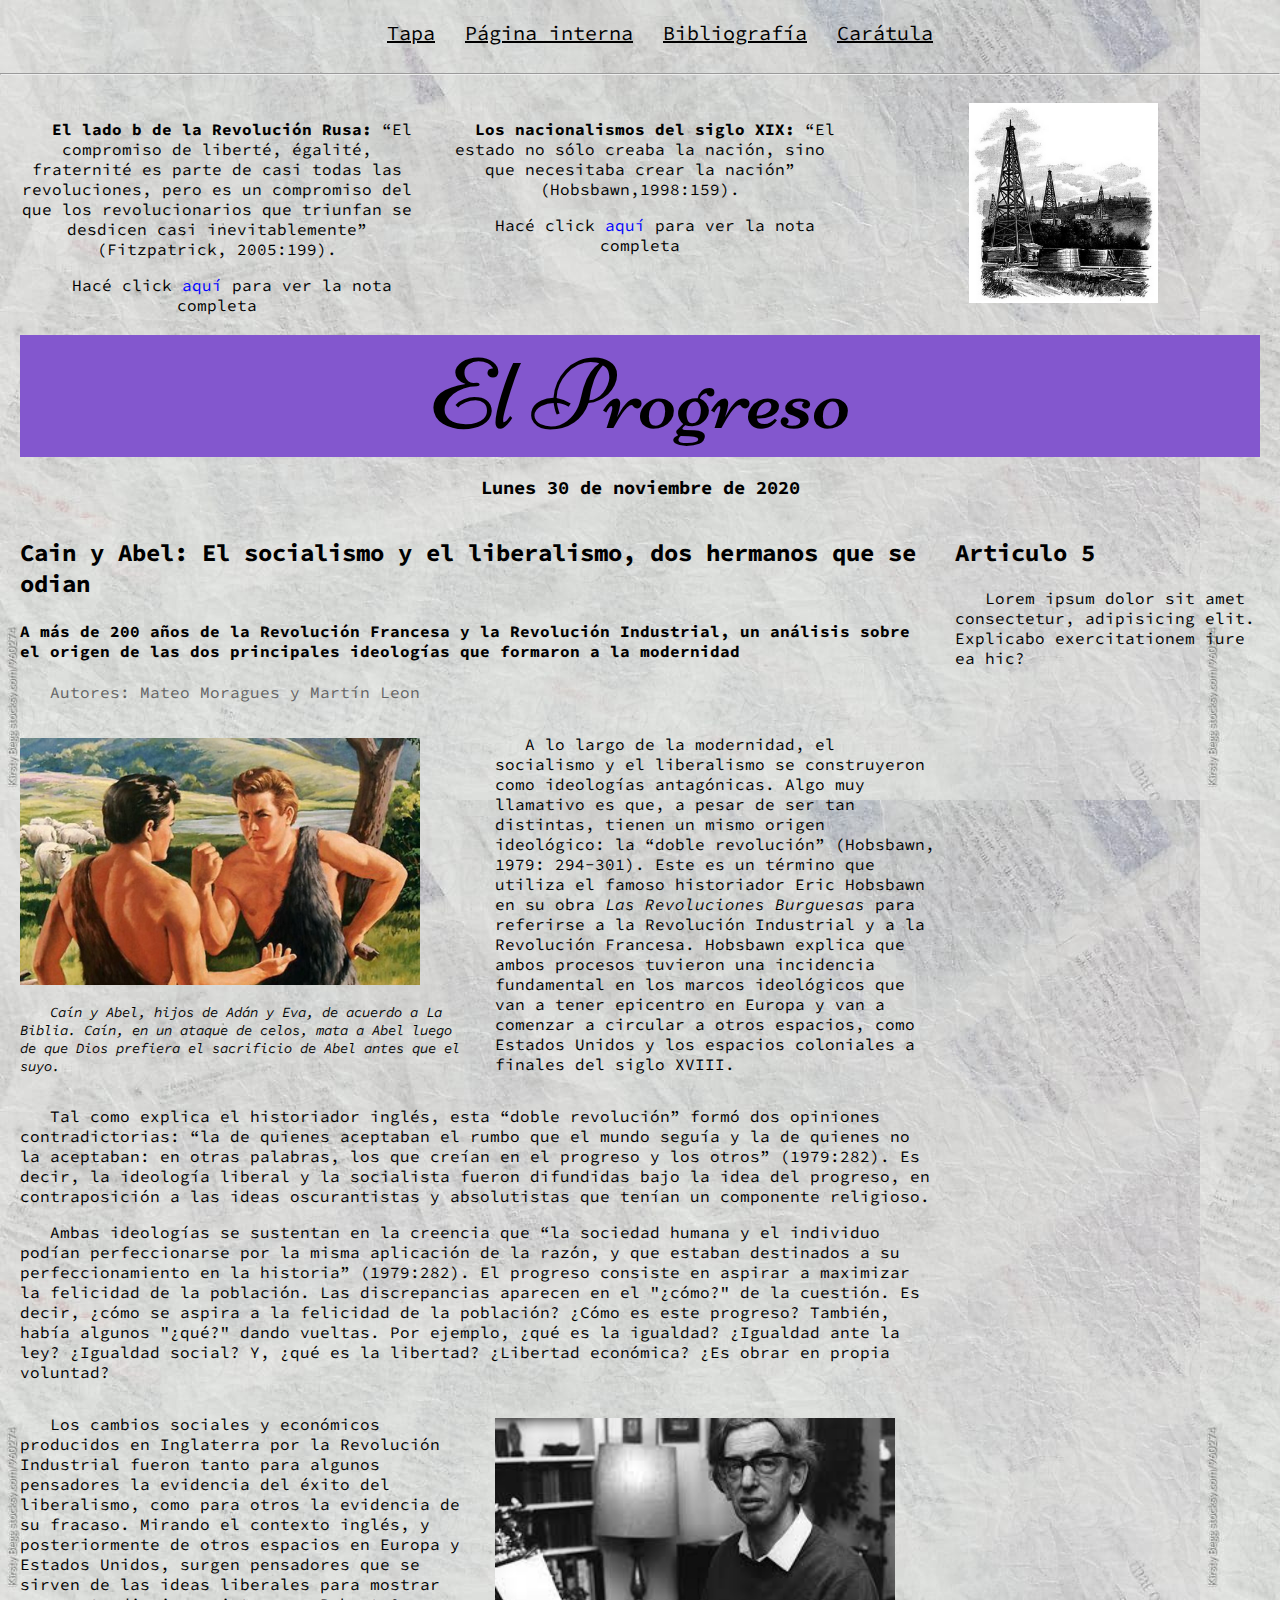
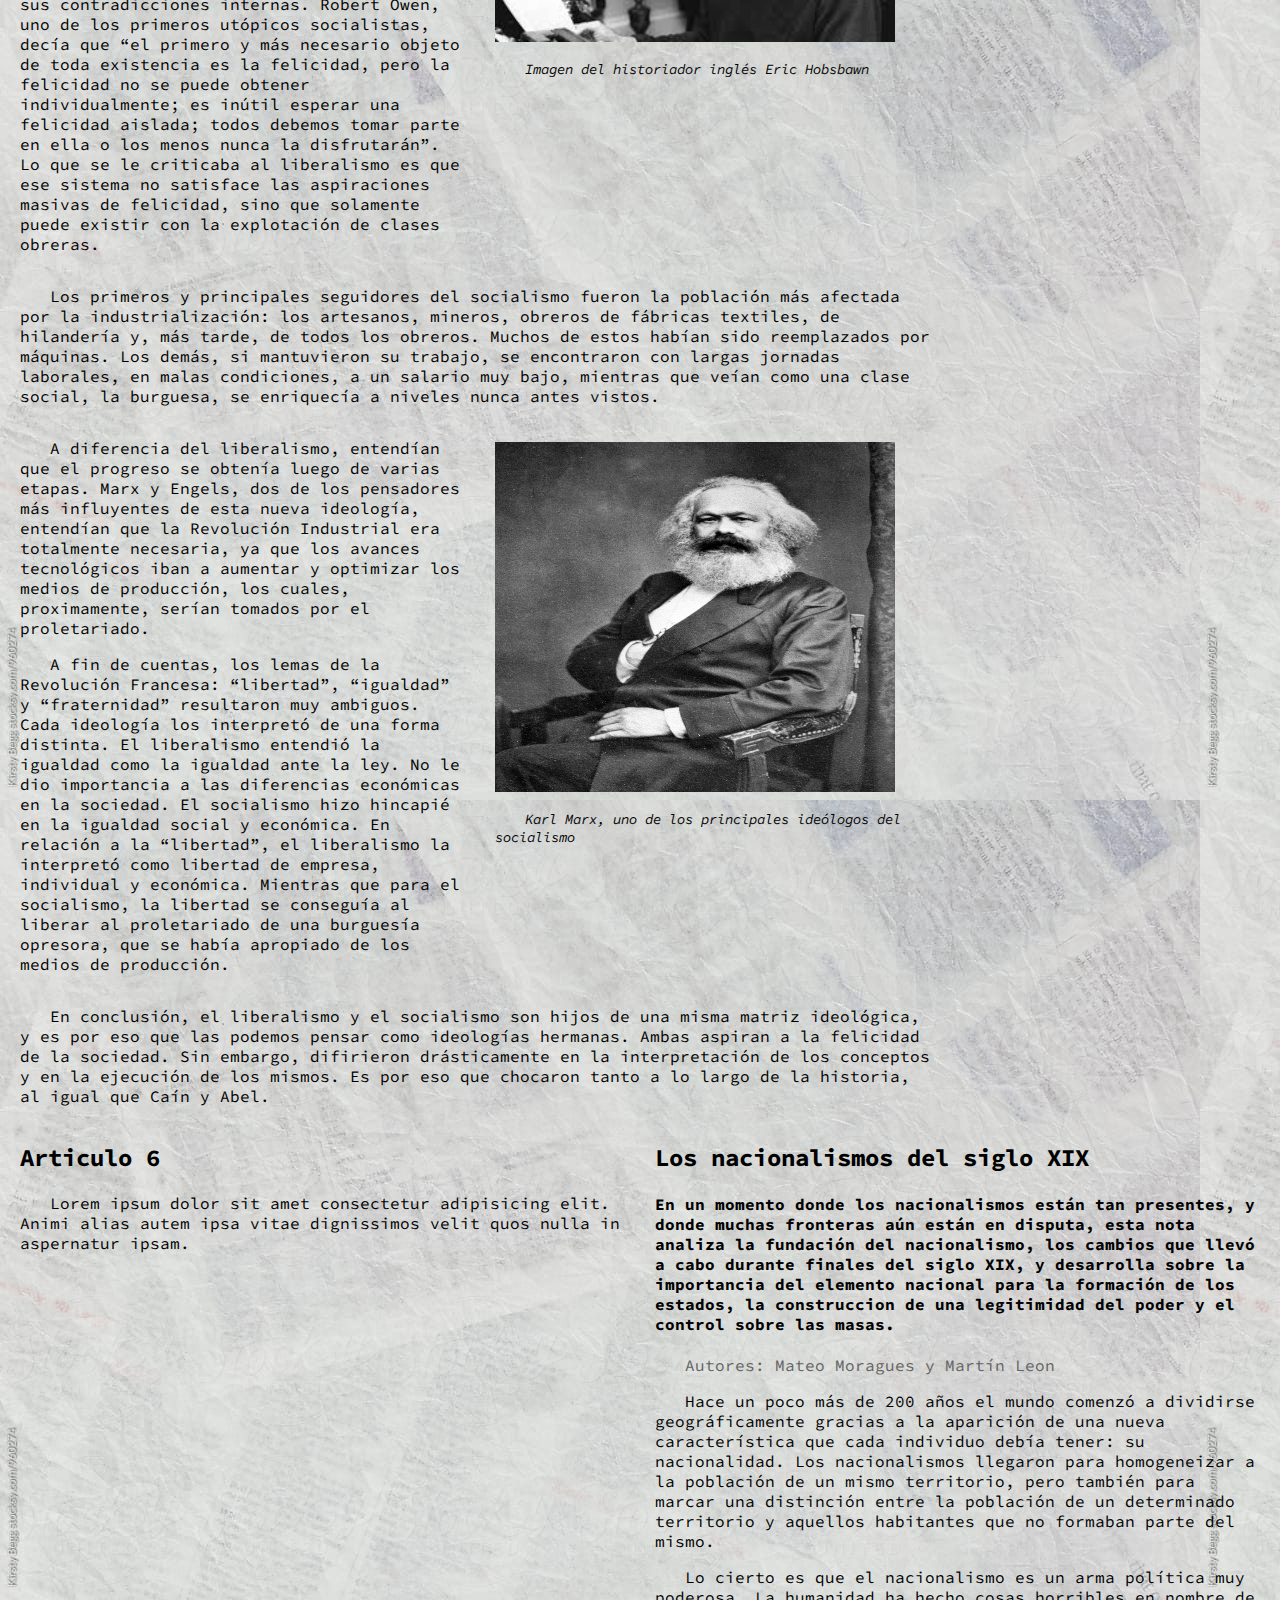
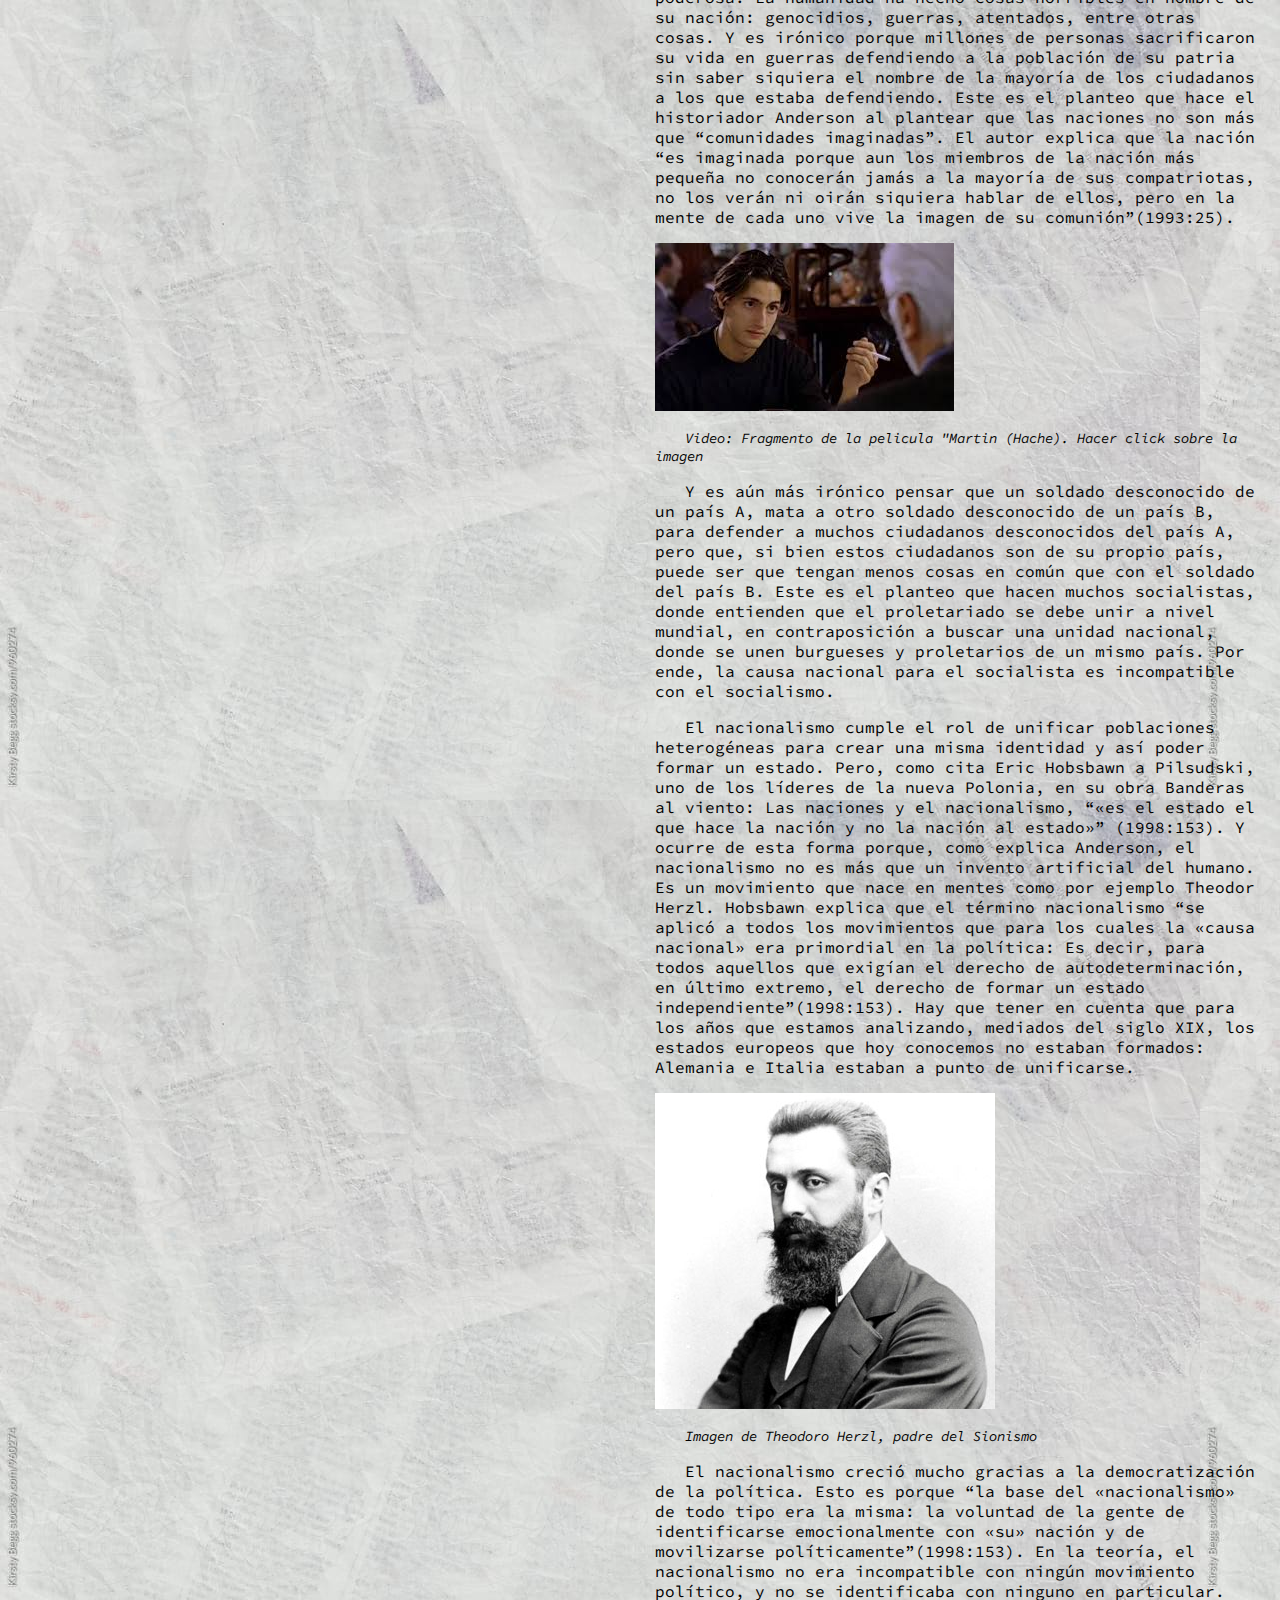
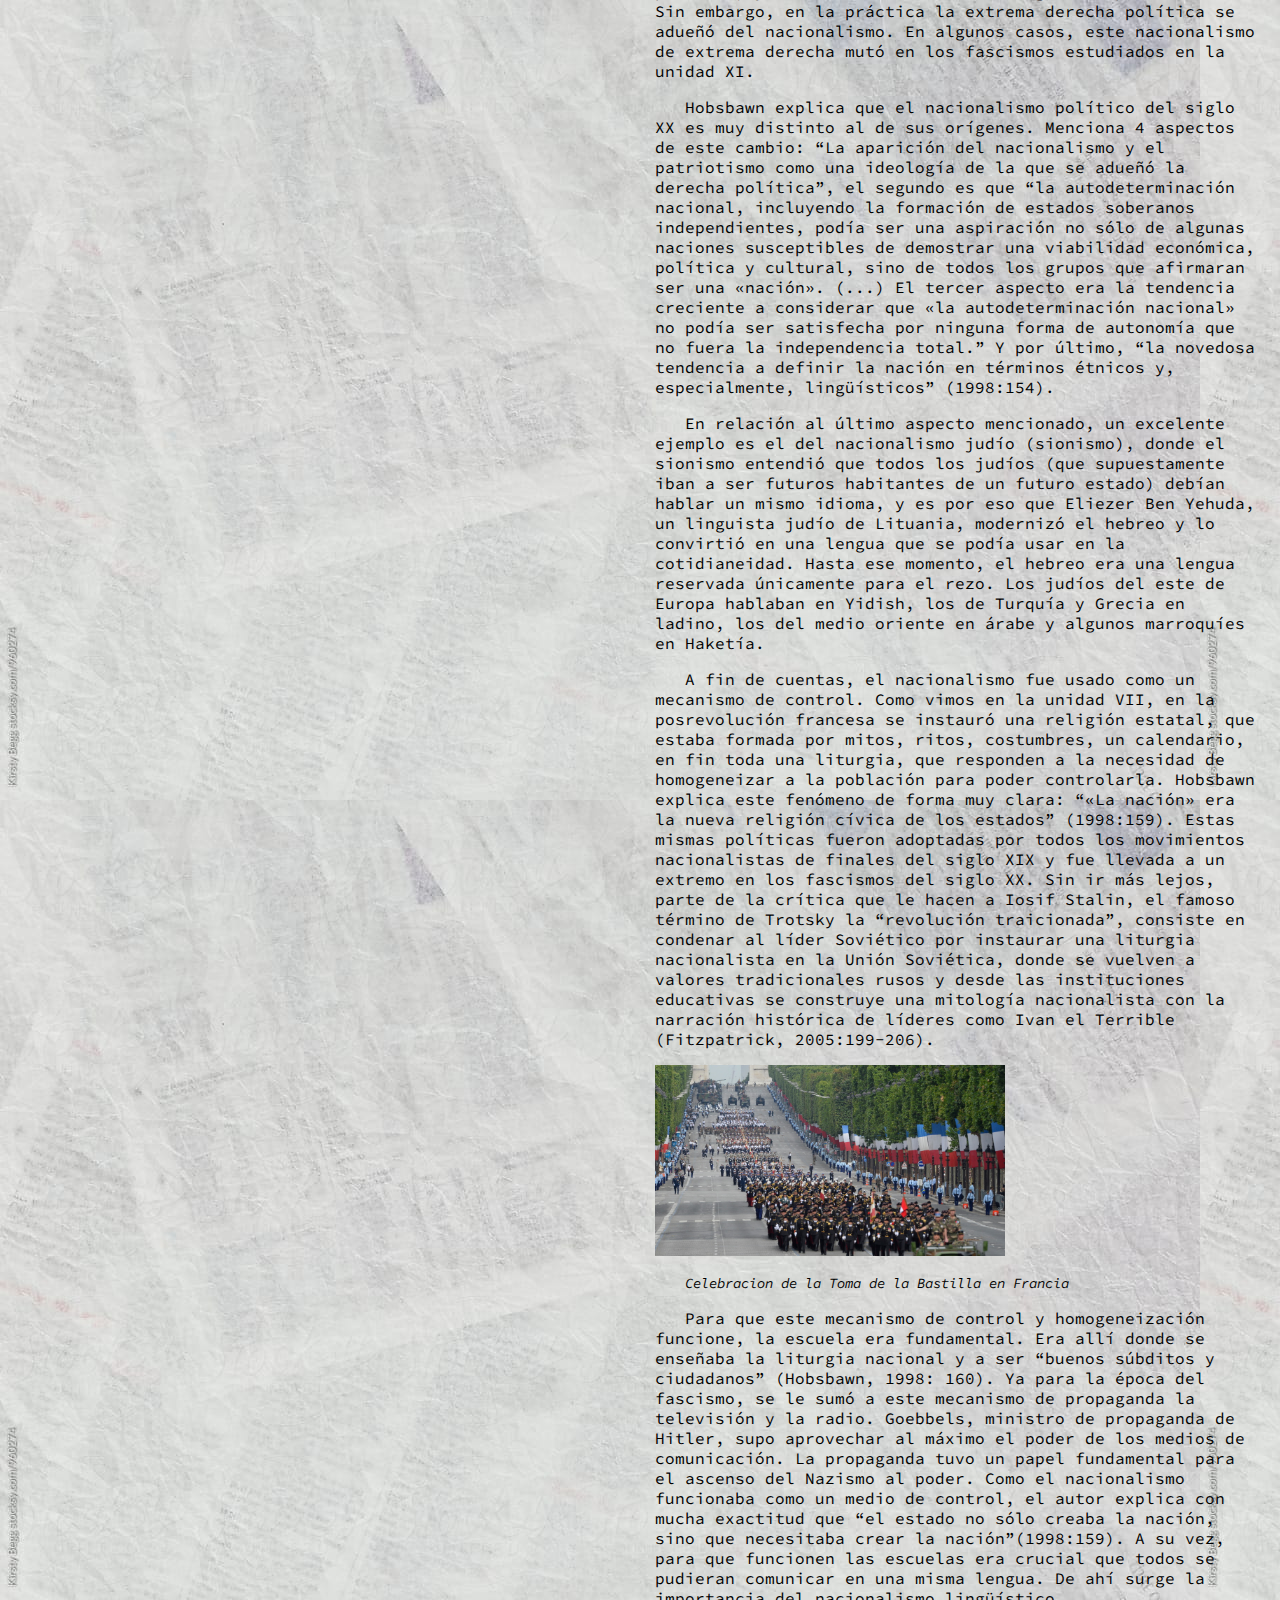
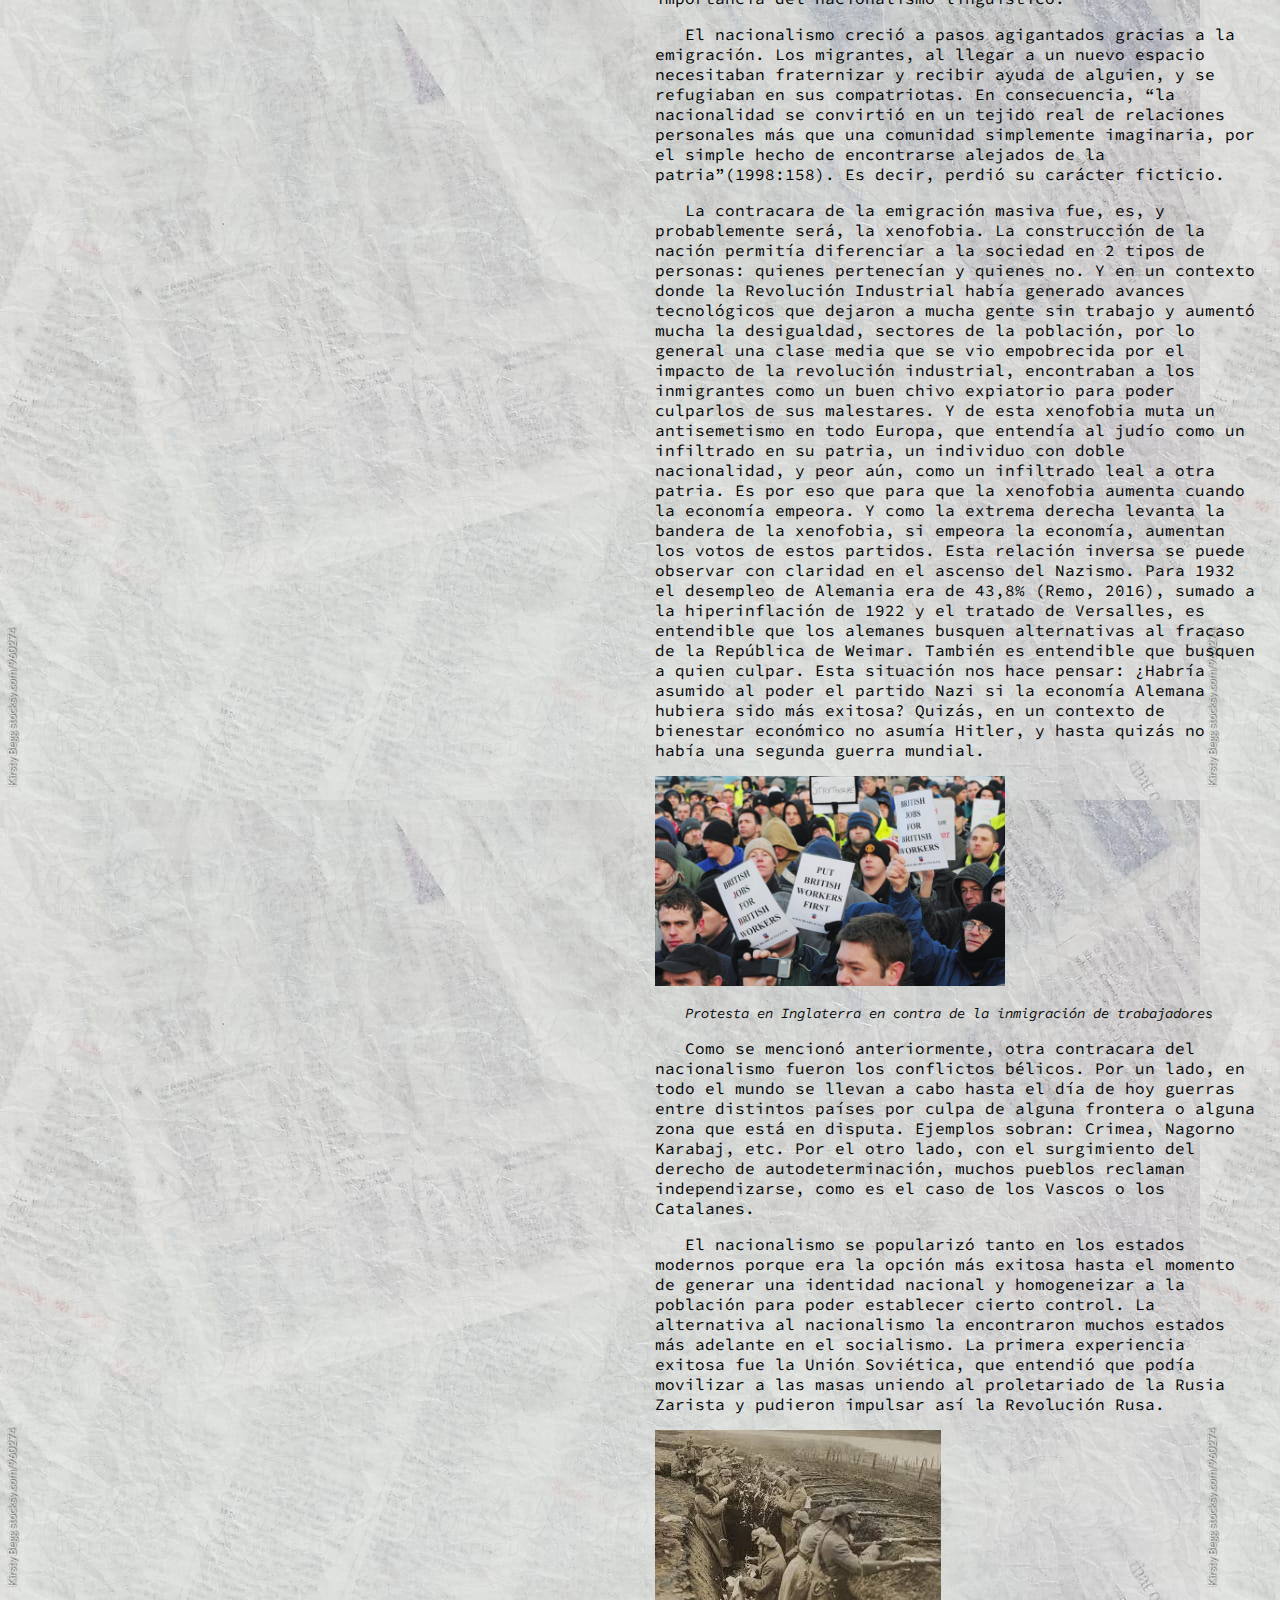
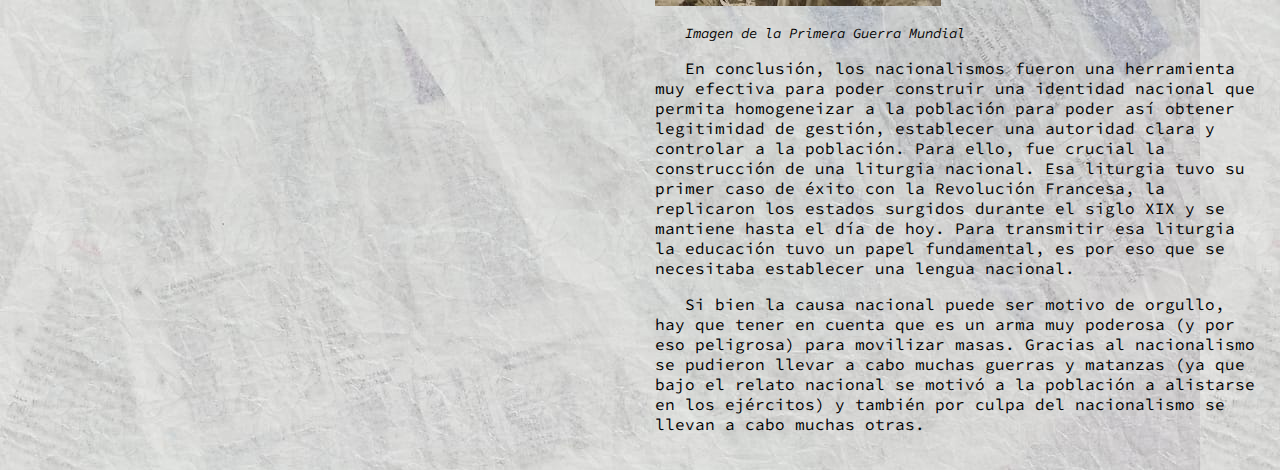
==== index.html @ c45bc13b "..." ====
<!DOCTYPE html>
<html lang="en">
<head>
    <meta charset="UTF-8">
    <meta name="viewport" content="width=device-width, initial-scale=1.0">
    <title>Trabajo Final</title>
    <link rel="preconnect" href="https://fonts.gstatic.com">
    <link href="https://fonts.googleapis.com/css2?family=Cormorant+Garamond:ital,wght@0,300;0,400;0,600;1,300;1,600&ampfamily=Dosis:wght@200&ampdisplay=swap" rel="stylesheet">
    <link rel="stylesheet" href="styles.css">
    <link href="https://fonts.googleapis.com/css2?family=Niconne&display=swap" rel="stylesheet">
    <link href="https://fonts.googleapis.com/css2?family=Source+Code+Pro&display=swap" rel="stylesheet">
</head>
<body>
    <!-- Header -->
    <header class="header">
        <nav>
            <ul class="paginas">
                <li><a href="index.html">Tapa</a></li>
                <li><a href="interna.html">Página interna</a></li>
                <li><a href="bibliografia.html">Bibliografía</a></li>
                <li><a href="caratula.html">Carátula</a></li>
            </ul>
        </nav>
    </header>
    <hr>
    <!-- Noticias de ariba -->
    <section class="main-section">
    <section class="noticias-arriba">
        <article>
            <p><strong> El lado b de la Revolución Rusa:</strong> “El compromiso de liberté, égalité, fraternité es parte de casi todas las revoluciones, pero es un compromiso del que los revolucionarios que triunfan se desdicen casi inevitablemente” (Fitzpatrick, 2005:199).</p> 
            <p>Hacé click<a class="azul" href="interna.html"> aquí </a>para ver la nota completa </p>
        </article>
        <article>
            <p><strong>Los nacionalismos del siglo XIX:</strong> “El estado no sólo creaba la nación, sino que necesitaba crear la nación” (Hobsbawn,1998:159).</p>
            <p>Hacé click <a class="azul" href="#nacionalismo" class="azul">aquí</a> para ver la nota completa</p>
        </article>
        <article>
            <img style="height: 200px;" src="img/industrializacion.png" alt="Industrializacion">
            <p></p>
        </article>
    </section>

    <!-- Titulo -->
    <section class="titulo">
        <h1> El Progreso </h1>
        <h3> Lunes 30 de noviembre de 2020 </h3>
    </section>

    <!-- principal arriba -->
    <section class="principal-arriba">
        <article class="nota-principal">
            <h2> Cain y Abel: El socialismo y el liberalismo, dos hermanos que se odian</h2>
            <h4> A más de 200 años de la Revolución Francesa y la Revolución Industrial, un análisis sobre el origen de las dos principales ideologías que formaron a la modernidad</h4>
            <p class="autores"> Autores: Mateo Moragues y Martín Leon</p>
            <div>
                <div class="compartida">
                    <div class="imagen">
                        <img src="img/cainyabel.jpg" alt="Cain y Abel"> 
                        <p class="explicacion-img">Caín y Abel, hijos de Adán y Eva, de acuerdo a La Biblia. Caín, en un ataque de celos, mata a Abel luego de que Dios prefiera el sacrificio de Abel antes que el suyo.</p>
                    </div>
                    <p>A lo largo de la modernidad, el socialismo y el liberalismo se construyeron como ideologías antagónicas. Algo muy llamativo es que, a pesar de ser tan distintas, tienen un mismo origen ideológico: la “doble revolución” (Hobsbawn, 1979: 294-301). Este es un término que utiliza el famoso historiador Eric Hobsbawn en su obra <i>Las Revoluciones Burguesas</i> para referirse a la Revolución Industrial y a la Revolución Francesa. Hobsbawn explica que ambos procesos tuvieron una incidencia fundamental en los marcos ideológicos que van a tener epicentro en Europa y van a comenzar a circular a otros espacios, como Estados Unidos y los espacios coloniales a finales del siglo XVIII.</p>
                </div>
            
                <p> Tal como explica el historiador inglés, esta “doble revolución” formó dos opiniones contradictorias: “la de quienes aceptaban el rumbo que el mundo seguía y la de quienes no la aceptaban: en otras palabras, los que creían en el progreso y los otros” (1979:282). Es decir, la ideología liberal y la socialista fueron difundidas bajo la idea del progreso, en contraposición a las ideas oscurantistas y absolutistas que tenían un componente religioso.</p>
                
                <p>Ambas ideologías se sustentan en la creencia que “la sociedad humana y el individuo podían perfeccionarse por la misma aplicación de la razón, y que estaban destinados a su perfeccionamiento en la historia” (1979:282). El progreso consiste en aspirar a maximizar la felicidad de la población. Las discrepancias aparecen en el "¿cómo?" de la cuestión. Es decir, ¿cómo se aspira a la felicidad de la población? ¿Cómo es este progreso? También, había algunos "¿qué?" dando vueltas. Por ejemplo, ¿qué es la igualdad? ¿Igualdad ante la ley? ¿Igualdad social? Y, ¿qué es la libertad? ¿Libertad económica? ¿Es obrar en propia voluntad?</p>

                <div class="compartida">
                    
                    <p>Los cambios sociales y económicos producidos en Inglaterra por la Revolución Industrial fueron tanto para algunos pensadores la evidencia del éxito del liberalismo, como para otros la evidencia de su fracaso. Mirando el contexto inglés, y posteriormente de otros espacios en Europa y Estados Unidos, surgen pensadores que se sirven de las ideas liberales para mostrar sus contradicciones internas. Robert Owen, uno de los primeros utópicos socialistas, decía que “el primero y más necesario objeto de toda existencia es la felicidad, pero la felicidad no se puede obtener individualmente; es inútil esperar una felicidad aislada; todos debemos tomar parte en ella o los menos nunca la disfrutarán”. Lo que se le criticaba al liberalismo es que ese sistema no satisface las aspiraciones masivas de felicidad, sino que solamente puede existir con la explotación de clases obreras.</p>
                    <div>
                        <img src="img/hobsbawn.jpeg" alt="Eric Hobsbawn"> 
                        <p class="explicacion-img"> Imagen del historiador inglés Eric Hobsbawn</p>
                    </div>
                    
                </div>

                <p>Los primeros y principales seguidores del socialismo fueron la población más afectada por la industrialización:  los artesanos, mineros, obreros de fábricas textiles, de hilandería y, más tarde, de todos los obreros. Muchos de estos habían sido reemplazados por máquinas. Los demás, si mantuvieron su trabajo, se encontraron con largas jornadas laborales, en malas condiciones, a un salario muy bajo, mientras que veían como una clase social, la burguesa, se enriquecía a niveles nunca antes vistos. </p> 
                
                <div class="compartida">
                    <div>
                        <p>A diferencia del liberalismo, entendían que el progreso se obtenía luego de varias etapas. Marx y Engels, dos de los pensadores más influyentes de esta nueva ideología, entendían que la Revolución Industrial era totalmente necesaria, ya que los avances tecnológicos iban a aumentar y optimizar los medios de producción, los cuales, proximamente, serían tomados por el proletariado.</p>
                        <p> A fin de cuentas, los lemas de la Revolución Francesa: “libertad”, “igualdad” y “fraternidad” resultaron muy ambiguos. Cada ideología los interpretó de una forma distinta. El liberalismo entendió la igualdad como la igualdad ante la ley. No le dio importancia a las diferencias económicas en la sociedad. El socialismo hizo hincapié en la igualdad social y económica. En relación a la “libertad”, el liberalismo la interpretó como libertad de empresa, individual y económica. Mientras que para el socialismo, la libertad se conseguía al liberar al proletariado de una burguesía opresora, que se había apropiado de los medios de producción.</p>
                    </div>
                    <div>
                        <img src="img/Karl_Marx_001.jpg" alt="Marx">
                        <p class="explicacion-img"> Karl Marx, uno de los principales ideólogos del socialismo</p>
                    </div>
                </div>

                <p>En conclusión, el liberalismo y el socialismo son hijos de una misma matriz ideológica, y es por eso que las podemos pensar como ideologías hermanas. Ambas aspiran a la felicidad de la sociedad. Sin embargo, difirieron drásticamente en la interpretación de los conceptos y en la ejecución de los mismos. Es por eso que chocaron tanto a lo largo de la historia, al igual que Caín y Abel.</p>
            </div>
        </article> 
        <article class="nota-secundaria">
            <h2>Articulo 5</h2>
            <p>Lorem ipsum dolor sit amet consectetur, adipisicing elit. Explicabo exercitationem iure ea hic?</p>
        </article>
    </section>

    <!-- Principal parte de abajo -->
    <section class="principal-abajo">
        <article>
            <h2>Articulo 6</h2>
            <p >Lorem ipsum dolor sit amet consectetur adipisicing elit. Animi alias autem ipsa vitae dignissimos velit quos nulla in aspernatur ipsam.</p>
        </article>
        <article>
            <a name="nacionalismo"></a>
            <h2>Los nacionalismos del siglo XIX </h2>
            <h4>En un momento donde los nacionalismos están tan presentes, y donde muchas fronteras aún están en disputa, esta nota analiza la fundación del nacionalismo, los cambios que llevó a cabo durante finales del siglo XIX, y desarrolla sobre la importancia del elemento nacional para la formación de los estados, la construccion de una legitimidad del poder y el control sobre las masas.</h4>
            <p class="autores">Autores: Mateo Moragues y Martín Leon</p>

            <p>Hace un poco más de 200 años el mundo comenzó a dividirse geográficamente gracias a la aparición de una nueva característica que cada individuo debía tener: su nacionalidad. Los nacionalismos llegaron para homogeneizar a la población de un mismo territorio, pero también para marcar una distinción entre la población de un determinado territorio y aquellos habitantes que no formaban parte del mismo. 
            </p>

            <p>Lo cierto es que el nacionalismo es un arma política muy poderosa. La humanidad ha hecho cosas horribles en nombre de su nación: genocidios, guerras, atentados, entre otras cosas. Y es irónico porque millones de personas sacrificaron su vida en guerras defendiendo a la población de su patria sin saber siquiera el nombre de la mayoría de los ciudadanos a los que estaba defendiendo. Este es el planteo que hace el historiador Anderson al plantear que las naciones no son más que “comunidades imaginadas”. El autor explica que la nación “es imaginada porque aun los miembros de la nación más pequeña no conocerán jamás a la mayoría de sus compatriotas, no los verán ni oirán siquiera hablar de ellos, pero en la mente de cada uno vive la imagen de su comunión”(1993:25).
            </p>

            <div>
                <a href="https://www.youtube.com/watch?v=_zbRmfQksjA">
                    <img src="img/martin-hache.jpeg" alt="Martin (Hache)">
                    <p class="explicacion-img">Video: Fragmento de la pelicula "Martin (Hache). Hacer click sobre la imagen</p>
                </a>
            </div>

            <p>Y es aún más irónico pensar que un soldado desconocido de un país A, mata a otro soldado desconocido de un país B, para defender a muchos ciudadanos desconocidos del país A, pero que, si bien estos ciudadanos son de su propio país, puede ser que tengan menos cosas en común que con el soldado del país B. Este es el planteo que hacen muchos socialistas, donde entienden que el proletariado se debe unir a nivel mundial, en contraposición a buscar una unidad nacional, donde se unen burgueses y proletarios de un mismo país. Por ende, la causa nacional para el socialista es incompatible con el socialismo. 
            </p>

            <p>El nacionalismo cumple el rol de unificar poblaciones heterogéneas para crear una misma identidad y así poder formar un estado. Pero, como cita Eric Hobsbawn a Pilsudski, uno de los líderes de la nueva Polonia, en su obra Banderas al viento: Las naciones y el nacionalismo, “«es el estado el que hace la nación y no la nación al estado»” (1998:153). Y ocurre de esta forma porque, como explica Anderson, el nacionalismo no es más que un invento artificial del humano. Es un movimiento que nace en mentes como por ejemplo Theodor Herzl. Hobsbawn explica que el término nacionalismo “se aplicó a todos los movimientos que para los cuales la «causa nacional» era primordial en la política: Es decir, para todos aquellos que exigían el derecho de autodeterminación, en último extremo, el derecho de formar un estado independiente”(1998:153). Hay que tener en cuenta que para los años que estamos analizando, mediados del siglo XIX, los estados europeos que hoy conocemos no estaban formados: Alemania e Italia estaban a punto de unificarse. 
            </p>

            <div>
                <img src="img/herzl.jpg" alt="Theodor Herz">
                <p class="explicacion-img"> Imagen de Theodoro Herzl, padre del Sionismo</p>
            </div>

            <p>El nacionalismo creció mucho gracias a la democratización de la política. Esto es porque “la base del «nacionalismo» de todo tipo era la misma: la voluntad de la gente de identificarse emocionalmente con «su» nación y de movilizarse políticamente”(1998:153). En la teoría, el nacionalismo no era incompatible con ningún movimiento político, y no se identificaba con ninguno en particular. Sin embargo, en la práctica la extrema derecha política se adueñó del nacionalismo. En algunos casos, este nacionalismo de extrema derecha mutó en los fascismos estudiados en la unidad XI. 
            </p>

            <p>Hobsbawn explica que el nacionalismo político del siglo XX es muy distinto al de sus orígenes. Menciona 4 aspectos de este cambio: “La aparición del nacionalismo y el patriotismo como una ideología de la que se adueñó la derecha política”, el segundo es que “la autodeterminación nacional, incluyendo la formación de estados soberanos independientes, podía ser una aspiración no sólo de algunas naciones susceptibles de demostrar una viabilidad económica, política y cultural, sino de todos los grupos que afirmaran ser una «nación». (...) El tercer aspecto era la tendencia creciente a considerar que «la autodeterminación nacional» no podía ser satisfecha por ninguna forma de autonomía que no fuera la independencia total.” Y por último, “la novedosa tendencia a definir la nación en términos étnicos y, especialmente, lingüísticos” (1998:154).</p>

            <p>En relación al último aspecto mencionado, un excelente ejemplo es el del nacionalismo judío (sionismo), donde el sionismo entendió que todos los judíos (que supuestamente iban a ser futuros habitantes de un futuro estado) debían hablar un mismo idioma, y es por eso que Eliezer Ben Yehuda, un linguista judío de Lituania, modernizó el hebreo y lo convirtió en una lengua que se podía usar en la cotidianeidad. Hasta ese momento, el hebreo era una lengua reservada únicamente para el rezo. Los judíos del este de Europa hablaban en Yidish, los de Turquía y Grecia en ladino, los del medio oriente en árabe y algunos marroquíes en Haketía. 
            </p>

            <p>A fin de cuentas, el nacionalismo fue usado como un mecanismo de control. Como vimos en la unidad VII, en la posrevolución francesa se instauró una religión estatal, que estaba formada por mitos, ritos, costumbres, un calendario, en fin toda una liturgia, que responden a la necesidad de homogeneizar a la población para poder controlarla. Hobsbawn explica este fenómeno de forma muy clara: “«La nación» era la nueva religión cívica de los estados” (1998:159). Estas mismas políticas fueron adoptadas por todos los movimientos nacionalistas de finales del siglo XIX y fue llevada a un extremo en los fascismos del siglo XX. Sin ir más lejos, parte de la crítica que le hacen a Iosif Stalin, el famoso término de Trotsky la “revolución traicionada”, consiste en condenar al líder Soviético por instaurar una liturgia nacionalista en la Unión Soviética, donde se vuelven a valores tradicionales rusos y desde las instituciones educativas se construye una mitología nacionalista con la narración histórica de líderes como Ivan el Terrible (Fitzpatrick, 2005:199-206). </p>

            <div>
                <img style="width: 350px;" src="img/fiesta-nacional-de-francia.jpg" alt="Celebración de la Toma de la Bastilla en Francia">
                <p class="explicacion-img"> Celebracion de la Toma de la Bastilla en Francia</p>
            </div>

            <p>Para que este mecanismo de control y homogeneización funcione, la escuela era fundamental. Era allí donde se enseñaba la liturgia nacional y a ser “buenos súbditos y ciudadanos” (Hobsbawn, 1998: 160). Ya para la época del fascismo, se le sumó a este mecanismo de propaganda la televisión y la radio. Goebbels, ministro de propaganda de Hitler, supo aprovechar al máximo el poder de los medios de comunicación. La propaganda tuvo un papel fundamental para el ascenso del Nazismo al poder. Como el nacionalismo funcionaba como un medio de control, el autor explica con mucha exactitud que “el estado no sólo creaba la nación, sino que necesitaba crear la nación”(1998:159). A su vez, para que funcionen las escuelas era crucial que todos se pudieran comunicar en una misma lengua. De ahí surge la importancia del nacionalismo lingüístico.
            </p>

            <p>El nacionalismo creció a pasos agigantados gracias a la emigración. Los migrantes, al llegar a un nuevo espacio necesitaban fraternizar y recibir ayuda de alguien, y se refugiaban en sus compatriotas. En consecuencia, “la nacionalidad se convirtió en un tejido real de relaciones personales más que una comunidad simplemente imaginaria, por el simple hecho de encontrarse alejados de la patria”(1998:158). Es decir, perdió su carácter ficticio.</p>

            <p>La contracara de la emigración masiva fue, es, y probablemente será, la xenofobia. La construcción de la nación permitía diferenciar a la sociedad en 2 tipos de personas: quienes pertenecían y quienes no.  Y en un contexto donde la Revolución Industrial había generado avances tecnológicos que dejaron a mucha gente sin trabajo y aumentó mucha la desigualdad, sectores de la población, por lo general una clase media que se vio empobrecida por el impacto de la revolución industrial, encontraban a los inmigrantes como un buen chivo expiatorio para poder culparlos de sus malestares. Y de esta xenofobia muta un antisemetismo en todo Europa, que entendía al judío como un infiltrado en su patria, un individuo con doble nacionalidad, y peor aún, como un infiltrado leal a otra patria. Es por eso que para que la xenofobia aumenta cuando la economía empeora. Y como la extrema derecha levanta la bandera de la xenofobia, si empeora la economía, aumentan los votos de estos partidos. Esta relación inversa se puede observar con claridad en el ascenso del Nazismo. Para 1932 el desempleo de Alemania era de 43,8% (Remo, 2016), sumado a la hiperinflación de 1922 y el tratado de Versalles, es entendible que los alemanes busquen alternativas al fracaso de la República de Weimar. También es entendible que busquen a quien culpar. Esta situación nos hace pensar: ¿Habría asumido al poder el partido Nazi si la economía Alemana hubiera sido más exitosa? Quizás, en un contexto de bienestar económico no asumía Hitler, y hasta quizás no había una segunda guerra mundial. </p>

            <div>
                <img style="width: 350px;" src="img/inglaterra-xenofobia.jpeg" alt="Xenofobia en Inglaterra">
                <p class="explicacion-img">Protesta en Inglaterra en contra de la inmigración de trabajadores</p>
            </div>

            <p>Como se mencionó anteriormente, otra contracara del nacionalismo fueron los conflictos bélicos. Por un lado, en todo el mundo se llevan a cabo hasta el día de hoy guerras entre distintos países por culpa de alguna frontera o alguna zona que está en disputa. Ejemplos sobran: Crimea, Nagorno Karabaj, etc. Por el otro lado, con el surgimiento del derecho de autodeterminación, muchos pueblos reclaman independizarse, como es el caso de los Vascos o los Catalanes.   
            </p>

            <p>El nacionalismo se popularizó tanto en los estados modernos porque era la opción más exitosa hasta el momento de generar una identidad nacional y homogeneizar a la población para poder establecer cierto control. La alternativa al nacionalismo la encontraron muchos estados más adelante en el socialismo. La primera experiencia exitosa fue la Unión Soviética, que entendió que podía movilizar a las masas uniendo al proletariado de la Rusia Zarista y pudieron impulsar así la Revolución Rusa. 
            </p>

            <div>
                <img src="img/primera-guerra-mundial.jpeg" alt="Primera Guerra mundial">
                <p class="explicacion-img"> Imagen de la Primera Guerra Mundial</p>
            </div>

            <p>En conclusión, los nacionalismos fueron una herramienta muy efectiva para poder construir una identidad nacional que permita homogeneizar a la población para poder así obtener legitimidad de gestión, establecer una autoridad clara y controlar a la población. Para ello, fue crucial la construcción de una liturgia nacional. Esa liturgia tuvo su primer caso de éxito con la Revolución Francesa, la replicaron los estados surgidos durante el siglo XIX y se mantiene hasta el día de hoy. Para transmitir esa liturgia la educación tuvo un papel fundamental, es por eso que se necesitaba establecer una lengua nacional. 
            </p>

            <p>Si bien la causa nacional puede ser motivo de orgullo, hay que tener en cuenta que es un arma muy poderosa (y por eso peligrosa) para movilizar masas. Gracias al nacionalismo se pudieron llevar a cabo muchas guerras y matanzas (ya que bajo el relato nacional se motivó a la población a alistarse en los ejércitos) y también por culpa del nacionalismo se llevan a cabo muchas otras. 
            </p>


        </article>
    </section>
    </section>
</body>
</html>
---- styles.css ----
*{
    box-sizing: border-box;
}

/* General */
body{
    /* font-family: 'Times New Roman', Times, serif; */
    background-image: url("img/background2.jpg");
    font-family: 'Source Code Pro', monospace;
    margin: 0px;
    width: 100%;
}

.main-section{
    padding: 20px;
}

p{
    text-indent: 30px;
}

.negrita{
    font-weight: 400;
}

.azul{
    color: blue;
}
.autores{
    color: #636363 ;
}
.compartida{
    display: grid;
    grid-template-columns: 1fr 1fr;
    gap: 35px;
}

.compartida img{
    width: 500px;
    height: auto;
    margin-top: 20px;
}

.explicacion-img{
    font-style: italic;
    font-size: 14px;
}
a{
    text-decoration: none;
    color: black;
}

section{
    gap: 30px;
}
/* Header */

nav{
    display: flex;
    justify-content: center;
}

.paginas{
    list-style-type: none;
    display: flex;
    font-size: 20px;
    gap: 30px;
}
.paginas li:hover{
    font-size: 25px;
}

.paginas a{
    color: black;
    text-decoration: underline;
}

/* Notas de arriba */
.noticias-arriba{
    display: grid;
    grid-template-columns: 1fr 1fr 1fr;
    text-align: center;
    font-weight:400 ;

}

/* Noticias principales */
.nota-principal img{
    max-width: 400px;
    display: inline-block;
    max-height: 350px;
}

.titulo h1{
    font-family: 'Niconne', cursive;
    background: #8357CE;
    font-size: 100px;
    text-decoration: none;
    text-align: center;
    font-weight: 500;
    margin-top: 4px;
    margin-bottom: 4px;
}

.titulo h3{
    text-align: center;
}

.principal-arriba{
    display: grid;
    grid-template-columns: 3fr 1fr;
    gap: 20px;
}

/* Abajo */
.principal-abajo{
    display: grid;
    grid-template-columns: 1fr 1fr ;
}

/* INTERNA */
.principal-interna{
    width: 100%;
}

/* Opinión */
.nota-abajo-centro{
    width: 50%;
}

.nota-abajo-centro img{
    width: 400px;
}

.stalin{
    display: flex;
    flex-direction: column;
}

.stalin img{
    width: 600px;
}

#poder-nazi{
    width: 270px;
    height: 310px;
}
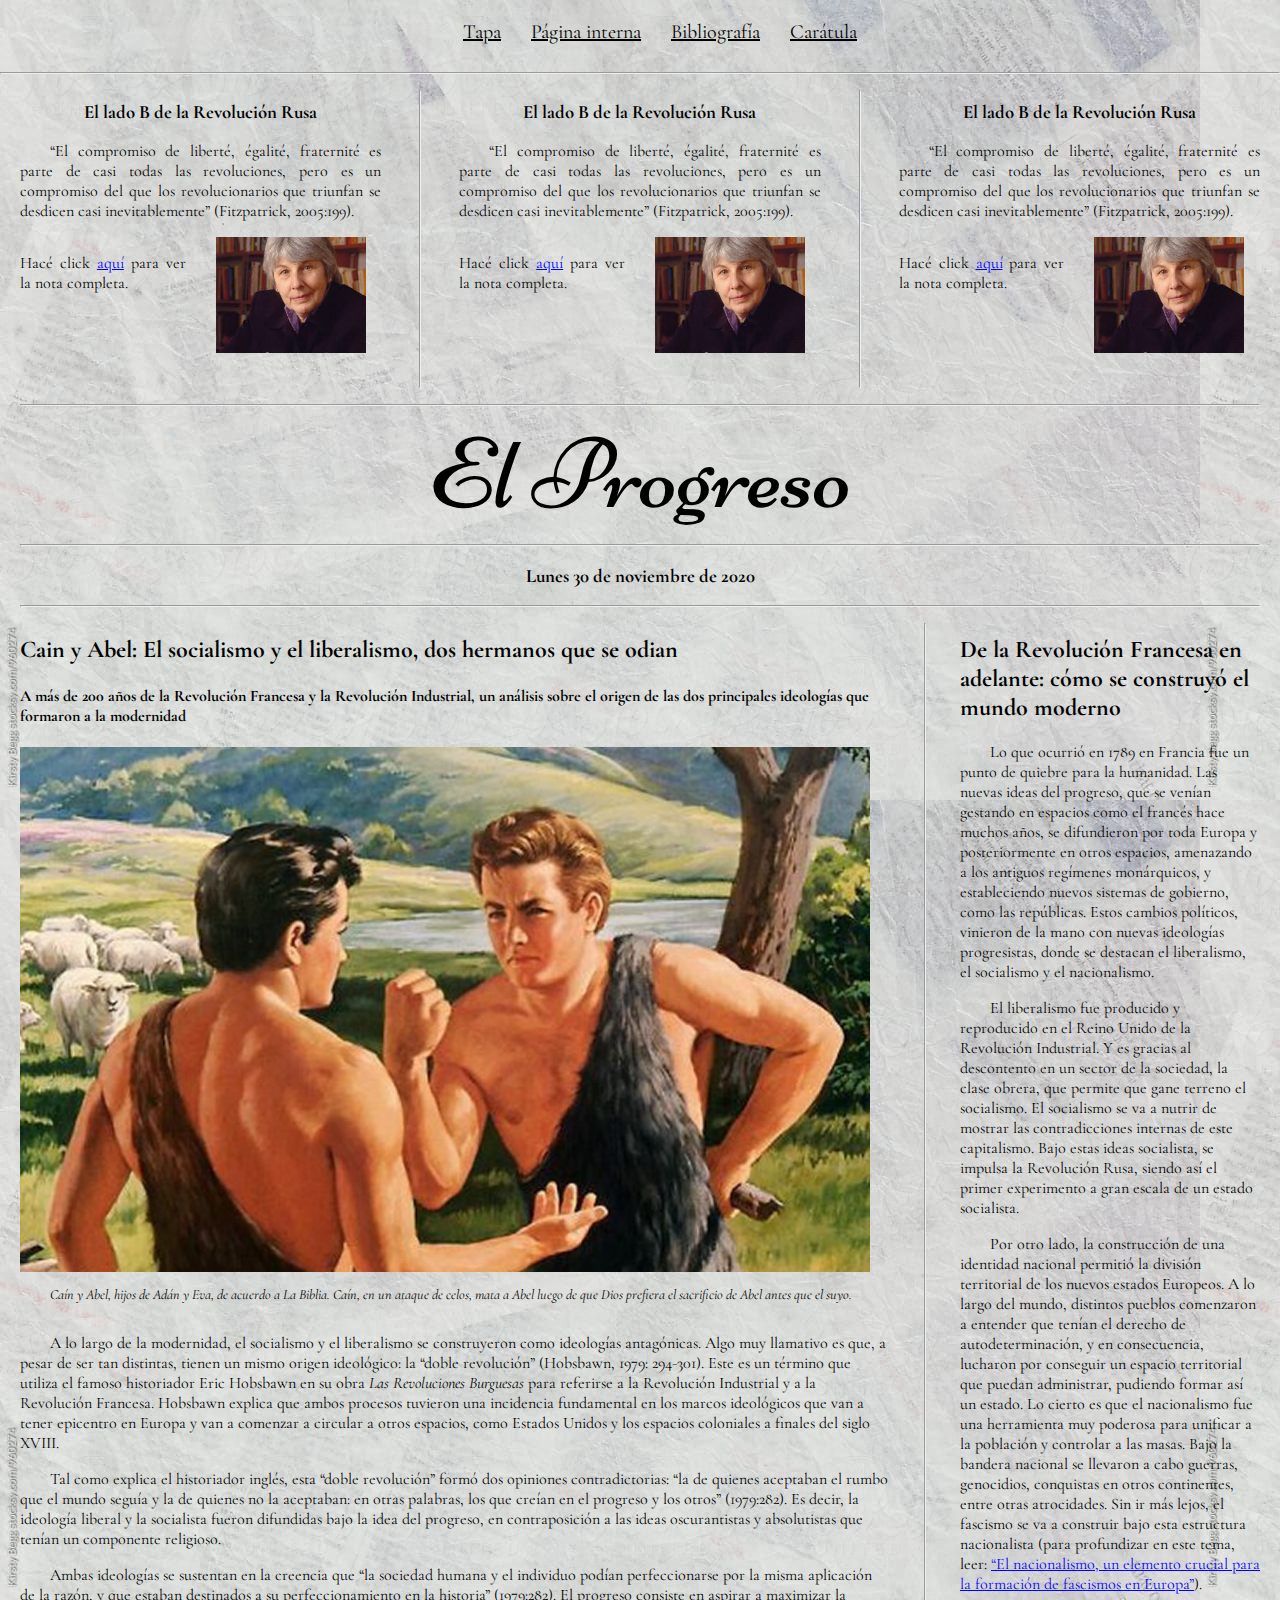
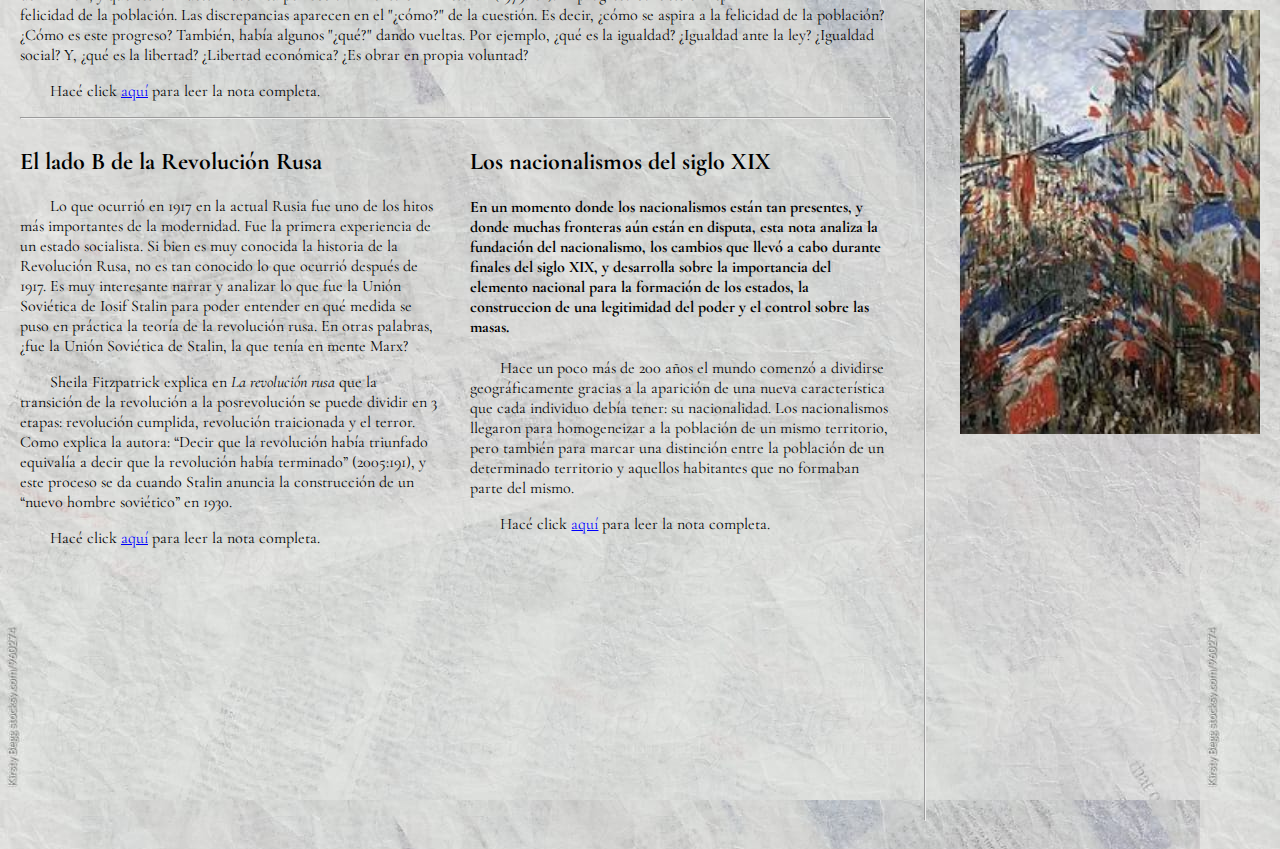
==== commit 3d296625: "cambios" ====
--- a/index.html
+++ b/index.html
@@ -25,161 +25,96 @@
     <hr>
     <!-- Noticias de ariba -->
     <section class="main-section">
-    <section class="noticias-arriba">
-        <article>
-            <p><strong> El lado b de la Revolución Rusa:</strong> “El compromiso de liberté, égalité, fraternité es parte de casi todas las revoluciones, pero es un compromiso del que los revolucionarios que triunfan se desdicen casi inevitablemente” (Fitzpatrick, 2005:199).</p> 
-            <p>Hacé click<a class="azul" href="interna.html"> aquí </a>para ver la nota completa </p>
-        </article>
-        <article>
-            <p><strong>Los nacionalismos del siglo XIX:</strong> “El estado no sólo creaba la nación, sino que necesitaba crear la nación” (Hobsbawn,1998:159).</p>
-            <p>Hacé click <a class="azul" href="#nacionalismo" class="azul">aquí</a> para ver la nota completa</p>
-        </article>
-        <article>
-            <img style="height: 200px;" src="img/industrializacion.png" alt="Industrializacion">
-            <p></p>
-        </article>
-    </section>
+        <section class="noticias-arriba">
+            <article>
+                <h3 style="text-align: center;"><strong> El lado B de la Revolución Rusa</strong></h3>
+                <p>“El compromiso de liberté, égalité, fraternité es parte de casi todas las revoluciones, pero es un compromiso del que los revolucionarios que triunfan se desdicen casi inevitablemente” (Fitzpatrick, 2005:199).</p> 
+                <div class="principal-abajo">
+                    <p style="text-indent: 0%;">Hacé click <a class="azul" href="interna.html">aquí</a> para ver la nota completa.</p>
+                    <img class="img-portada" src="img/sheila fitzpatrick.jpeg" alt="fitzpatrick">
+                </div>
+            </article>
+            <hr width="1" size="300">
+            <article>
+                <h3 style="text-align: center;"><strong> El lado B de la Revolución Rusa</strong></h3>
+                <p>“El compromiso de liberté, égalité, fraternité es parte de casi todas las revoluciones, pero es un compromiso del que los revolucionarios que triunfan se desdicen casi inevitablemente” (Fitzpatrick, 2005:199).</p> 
+                <div class="principal-abajo">
+                    <p style="text-indent: 0%;">Hacé click <a class="azul" href="interna.html">aquí</a> para ver la nota completa.</p>
+                    <img class="img-portada" src="img/sheila fitzpatrick.jpeg" alt="fitzpatrick">
+                </div>
+            </article>
+            <hr width="1" size="300">
+            <article>
+                <h3 style="text-align: center;"><strong> El lado B de la Revolución Rusa</strong></h3>
+                <p>“El compromiso de liberté, égalité, fraternité es parte de casi todas las revoluciones, pero es un compromiso del que los revolucionarios que triunfan se desdicen casi inevitablemente” (Fitzpatrick, 2005:199).</p> 
+                <div class="principal-abajo">
+                    <p style="text-indent: 0%;">Hacé click <a class="azul" href="interna.html">aquí</a> para ver la nota completa.</p>
+                    <img class="img-portada" src="img/sheila fitzpatrick.jpeg" alt="fitzpatrick">
+                </div>
+            </article>
+        </section>
+        <hr>
+        <!-- Titulo -->
+        <section class="titulo">
+            <h1> El Progreso </h1>
+            <hr>
+            <h3> Lunes 30 de noviembre de 2020 </h3>
+        </section>
+        <hr>
 
-    <!-- Titulo -->
-    <section class="titulo">
-        <h1> El Progreso </h1>
-        <h3> Lunes 30 de noviembre de 2020 </h3>
-    </section>
+        <!-- principal arriba -->
+        <section class="principal-arriba">
+            <article class="nota-principal">
+                <h2> Cain y Abel: El socialismo y el liberalismo, dos hermanos que se odian</h2>
+                <h4> A más de 200 años de la Revolución Francesa y la Revolución Industrial, un análisis sobre el origen de las dos principales ideologías que formaron a la modernidad</h4>
+                    <div>
+                        <div class="imagen">
+                            <img src="img/cainyabel.jpg" alt="Cain y Abel"> 
+                            <p class="explicacion-img">Caín y Abel, hijos de Adán y Eva, de acuerdo a La Biblia. Caín, en un ataque de celos, mata a Abel luego de que Dios prefiera el sacrificio de Abel antes que el suyo.</p>
+                        </div>
+                        <p>A lo largo de la modernidad, el socialismo y el liberalismo se construyeron como ideologías antagónicas. Algo muy llamativo es que, a pesar de ser tan distintas, tienen un mismo origen ideológico: la “doble revolución” (Hobsbawn, 1979: 294-301). Este es un término que utiliza el famoso historiador Eric Hobsbawn en su obra <i>Las Revoluciones Burguesas</i> para referirse a la Revolución Industrial y a la Revolución Francesa. Hobsbawn explica que ambos procesos tuvieron una incidencia fundamental en los marcos ideológicos que van a tener epicentro en Europa y van a comenzar a circular a otros espacios, como Estados Unidos y los espacios coloniales a finales del siglo XVIII.</p>
+                    </div>
+                
+                    <p> Tal como explica el historiador inglés, esta “doble revolución” formó dos opiniones contradictorias: “la de quienes aceptaban el rumbo que el mundo seguía y la de quienes no la aceptaban: en otras palabras, los que creían en el progreso y los otros” (1979:282). Es decir, la ideología liberal y la socialista fueron difundidas bajo la idea del progreso, en contraposición a las ideas oscurantistas y absolutistas que tenían un componente religioso.</p>
+                    
+                    <p>Ambas ideologías se sustentan en la creencia que “la sociedad humana y el individuo podían perfeccionarse por la misma aplicación de la razón, y que estaban destinados a su perfeccionamiento en la historia” (1979:282). El progreso consiste en aspirar a maximizar la felicidad de la población. Las discrepancias aparecen en el "¿cómo?" de la cuestión. Es decir, ¿cómo se aspira a la felicidad de la población? ¿Cómo es este progreso? También, había algunos "¿qué?" dando vueltas. Por ejemplo, ¿qué es la igualdad? ¿Igualdad ante la ley? ¿Igualdad social? Y, ¿qué es la libertad? ¿Libertad económica? ¿Es obrar en propia voluntad?</p>
+                    <p>Hacé click <a class="azul" href="interna-cain.html">aquí</a> para leer la nota completa.</p>
+                    
+                    <hr>
+                    
+                    <section class="principal-abajo">
+                        <article>
+                            <h2>El lado B de la Revolución Rusa</h2>
+                            <p>Lo que ocurrió en 1917 en la actual Rusia fue uno de los hitos más importantes de la modernidad. Fue la primera experiencia de un estado socialista. Si bien es muy conocida la historia de la Revolución Rusa, no es tan conocido lo que ocurrió después de 1917. Es muy interesante narrar y analizar lo que fue la Unión Soviética de Iosif Stalin para poder entender en qué medida se puso en práctica la teoría de la revolución rusa. En otras palabras, ¿fue la Unión Soviética de Stalin, la que tenía en mente Marx?
+                            </p>
+                            <p>Sheila Fitzpatrick explica en <i>La revolución rusa </i> que la transición de la revolución a la posrevolución se puede dividir en 3 etapas: revolución cumplida, revolución traicionada y el terror. Como explica la autora: “Decir que la revolución había triunfado equivalía a decir que la revolución había terminado” (2005:191), y este proceso se da cuando Stalin anuncia la construcción de un “nuevo hombre soviético” en 1930.</p>
+                            <p>
+                                Hacé click <a class="azul" href="interna-nac.html">aquí</a> para leer la nota completa.
+                            </p>
+                        </article>
+                        <article>
+                            <a name="nacionalismo"></a>
+                            <h2>Los nacionalismos del siglo XIX </h2>
+                            <h4>En un momento donde los nacionalismos están tan presentes, y donde muchas fronteras aún están en disputa, esta nota analiza la fundación del nacionalismo, los cambios que llevó a cabo durante finales del siglo XIX, y desarrolla sobre la importancia del elemento nacional para la formación de los estados, la construccion de una legitimidad del poder y el control sobre las masas.</h4>
+            
+                            <p>Hace un poco más de 200 años el mundo comenzó a dividirse geográficamente gracias a la aparición de una nueva característica que cada individuo debía tener: su nacionalidad. Los nacionalismos llegaron para homogeneizar a la población de un mismo territorio, pero también para marcar una distinción entre la población de un determinado territorio y aquellos habitantes que no formaban parte del mismo. 
+                            </p>
 
-    <!-- principal arriba -->
-    <section class="principal-arriba">
-        <article class="nota-principal">
-            <h2> Cain y Abel: El socialismo y el liberalismo, dos hermanos que se odian</h2>
-            <h4> A más de 200 años de la Revolución Francesa y la Revolución Industrial, un análisis sobre el origen de las dos principales ideologías que formaron a la modernidad</h4>
-            <p class="autores"> Autores: Mateo Moragues y Martín Leon</p>
-            <div>
-                <div class="compartida">
-                    <div class="imagen">
-                        <img src="img/cainyabel.jpg" alt="Cain y Abel"> 
-                        <p class="explicacion-img">Caín y Abel, hijos de Adán y Eva, de acuerdo a La Biblia. Caín, en un ataque de celos, mata a Abel luego de que Dios prefiera el sacrificio de Abel antes que el suyo.</p>
-                    </div>
-                    <p>A lo largo de la modernidad, el socialismo y el liberalismo se construyeron como ideologías antagónicas. Algo muy llamativo es que, a pesar de ser tan distintas, tienen un mismo origen ideológico: la “doble revolución” (Hobsbawn, 1979: 294-301). Este es un término que utiliza el famoso historiador Eric Hobsbawn en su obra <i>Las Revoluciones Burguesas</i> para referirse a la Revolución Industrial y a la Revolución Francesa. Hobsbawn explica que ambos procesos tuvieron una incidencia fundamental en los marcos ideológicos que van a tener epicentro en Europa y van a comenzar a circular a otros espacios, como Estados Unidos y los espacios coloniales a finales del siglo XVIII.</p>
-                </div>
-            
-                <p> Tal como explica el historiador inglés, esta “doble revolución” formó dos opiniones contradictorias: “la de quienes aceptaban el rumbo que el mundo seguía y la de quienes no la aceptaban: en otras palabras, los que creían en el progreso y los otros” (1979:282). Es decir, la ideología liberal y la socialista fueron difundidas bajo la idea del progreso, en contraposición a las ideas oscurantistas y absolutistas que tenían un componente religioso.</p>
-                
-                <p>Ambas ideologías se sustentan en la creencia que “la sociedad humana y el individuo podían perfeccionarse por la misma aplicación de la razón, y que estaban destinados a su perfeccionamiento en la historia” (1979:282). El progreso consiste en aspirar a maximizar la felicidad de la población. Las discrepancias aparecen en el "¿cómo?" de la cuestión. Es decir, ¿cómo se aspira a la felicidad de la población? ¿Cómo es este progreso? También, había algunos "¿qué?" dando vueltas. Por ejemplo, ¿qué es la igualdad? ¿Igualdad ante la ley? ¿Igualdad social? Y, ¿qué es la libertad? ¿Libertad económica? ¿Es obrar en propia voluntad?</p>
-
-                <div class="compartida">
-                    
-                    <p>Los cambios sociales y económicos producidos en Inglaterra por la Revolución Industrial fueron tanto para algunos pensadores la evidencia del éxito del liberalismo, como para otros la evidencia de su fracaso. Mirando el contexto inglés, y posteriormente de otros espacios en Europa y Estados Unidos, surgen pensadores que se sirven de las ideas liberales para mostrar sus contradicciones internas. Robert Owen, uno de los primeros utópicos socialistas, decía que “el primero y más necesario objeto de toda existencia es la felicidad, pero la felicidad no se puede obtener individualmente; es inútil esperar una felicidad aislada; todos debemos tomar parte en ella o los menos nunca la disfrutarán”. Lo que se le criticaba al liberalismo es que ese sistema no satisface las aspiraciones masivas de felicidad, sino que solamente puede existir con la explotación de clases obreras.</p>
-                    <div>
-                        <img src="img/hobsbawn.jpeg" alt="Eric Hobsbawn"> 
-                        <p class="explicacion-img"> Imagen del historiador inglés Eric Hobsbawn</p>
-                    </div>
-                    
-                </div>
-
-                <p>Los primeros y principales seguidores del socialismo fueron la población más afectada por la industrialización:  los artesanos, mineros, obreros de fábricas textiles, de hilandería y, más tarde, de todos los obreros. Muchos de estos habían sido reemplazados por máquinas. Los demás, si mantuvieron su trabajo, se encontraron con largas jornadas laborales, en malas condiciones, a un salario muy bajo, mientras que veían como una clase social, la burguesa, se enriquecía a niveles nunca antes vistos. </p> 
-                
-                <div class="compartida">
-                    <div>
-                        <p>A diferencia del liberalismo, entendían que el progreso se obtenía luego de varias etapas. Marx y Engels, dos de los pensadores más influyentes de esta nueva ideología, entendían que la Revolución Industrial era totalmente necesaria, ya que los avances tecnológicos iban a aumentar y optimizar los medios de producción, los cuales, proximamente, serían tomados por el proletariado.</p>
-                        <p> A fin de cuentas, los lemas de la Revolución Francesa: “libertad”, “igualdad” y “fraternidad” resultaron muy ambiguos. Cada ideología los interpretó de una forma distinta. El liberalismo entendió la igualdad como la igualdad ante la ley. No le dio importancia a las diferencias económicas en la sociedad. El socialismo hizo hincapié en la igualdad social y económica. En relación a la “libertad”, el liberalismo la interpretó como libertad de empresa, individual y económica. Mientras que para el socialismo, la libertad se conseguía al liberar al proletariado de una burguesía opresora, que se había apropiado de los medios de producción.</p>
-                    </div>
-                    <div>
-                        <img src="img/Karl_Marx_001.jpg" alt="Marx">
-                        <p class="explicacion-img"> Karl Marx, uno de los principales ideólogos del socialismo</p>
-                    </div>
-                </div>
-
-                <p>En conclusión, el liberalismo y el socialismo son hijos de una misma matriz ideológica, y es por eso que las podemos pensar como ideologías hermanas. Ambas aspiran a la felicidad de la sociedad. Sin embargo, difirieron drásticamente en la interpretación de los conceptos y en la ejecución de los mismos. Es por eso que chocaron tanto a lo largo de la historia, al igual que Caín y Abel.</p>
-            </div>
-        </article> 
-        <article class="nota-secundaria">
-            <h2>Articulo 5</h2>
-            <p>Lorem ipsum dolor sit amet consectetur, adipisicing elit. Explicabo exercitationem iure ea hic?</p>
-        </article>
-    </section>
-
-    <!-- Principal parte de abajo -->
-    <section class="principal-abajo">
-        <article>
-            <h2>Articulo 6</h2>
-            <p >Lorem ipsum dolor sit amet consectetur adipisicing elit. Animi alias autem ipsa vitae dignissimos velit quos nulla in aspernatur ipsam.</p>
-        </article>
-        <article>
-            <a name="nacionalismo"></a>
-            <h2>Los nacionalismos del siglo XIX </h2>
-            <h4>En un momento donde los nacionalismos están tan presentes, y donde muchas fronteras aún están en disputa, esta nota analiza la fundación del nacionalismo, los cambios que llevó a cabo durante finales del siglo XIX, y desarrolla sobre la importancia del elemento nacional para la formación de los estados, la construccion de una legitimidad del poder y el control sobre las masas.</h4>
-            <p class="autores">Autores: Mateo Moragues y Martín Leon</p>
-
-            <p>Hace un poco más de 200 años el mundo comenzó a dividirse geográficamente gracias a la aparición de una nueva característica que cada individuo debía tener: su nacionalidad. Los nacionalismos llegaron para homogeneizar a la población de un mismo territorio, pero también para marcar una distinción entre la población de un determinado territorio y aquellos habitantes que no formaban parte del mismo. 
-            </p>
-
-            <p>Lo cierto es que el nacionalismo es un arma política muy poderosa. La humanidad ha hecho cosas horribles en nombre de su nación: genocidios, guerras, atentados, entre otras cosas. Y es irónico porque millones de personas sacrificaron su vida en guerras defendiendo a la población de su patria sin saber siquiera el nombre de la mayoría de los ciudadanos a los que estaba defendiendo. Este es el planteo que hace el historiador Anderson al plantear que las naciones no son más que “comunidades imaginadas”. El autor explica que la nación “es imaginada porque aun los miembros de la nación más pequeña no conocerán jamás a la mayoría de sus compatriotas, no los verán ni oirán siquiera hablar de ellos, pero en la mente de cada uno vive la imagen de su comunión”(1993:25).
-            </p>
-
-            <div>
-                <a href="https://www.youtube.com/watch?v=_zbRmfQksjA">
-                    <img src="img/martin-hache.jpeg" alt="Martin (Hache)">
-                    <p class="explicacion-img">Video: Fragmento de la pelicula "Martin (Hache). Hacer click sobre la imagen</p>
-                </a>
-            </div>
-
-            <p>Y es aún más irónico pensar que un soldado desconocido de un país A, mata a otro soldado desconocido de un país B, para defender a muchos ciudadanos desconocidos del país A, pero que, si bien estos ciudadanos son de su propio país, puede ser que tengan menos cosas en común que con el soldado del país B. Este es el planteo que hacen muchos socialistas, donde entienden que el proletariado se debe unir a nivel mundial, en contraposición a buscar una unidad nacional, donde se unen burgueses y proletarios de un mismo país. Por ende, la causa nacional para el socialista es incompatible con el socialismo. 
-            </p>
-
-            <p>El nacionalismo cumple el rol de unificar poblaciones heterogéneas para crear una misma identidad y así poder formar un estado. Pero, como cita Eric Hobsbawn a Pilsudski, uno de los líderes de la nueva Polonia, en su obra Banderas al viento: Las naciones y el nacionalismo, “«es el estado el que hace la nación y no la nación al estado»” (1998:153). Y ocurre de esta forma porque, como explica Anderson, el nacionalismo no es más que un invento artificial del humano. Es un movimiento que nace en mentes como por ejemplo Theodor Herzl. Hobsbawn explica que el término nacionalismo “se aplicó a todos los movimientos que para los cuales la «causa nacional» era primordial en la política: Es decir, para todos aquellos que exigían el derecho de autodeterminación, en último extremo, el derecho de formar un estado independiente”(1998:153). Hay que tener en cuenta que para los años que estamos analizando, mediados del siglo XIX, los estados europeos que hoy conocemos no estaban formados: Alemania e Italia estaban a punto de unificarse. 
-            </p>
-
-            <div>
-                <img src="img/herzl.jpg" alt="Theodor Herz">
-                <p class="explicacion-img"> Imagen de Theodoro Herzl, padre del Sionismo</p>
-            </div>
-
-            <p>El nacionalismo creció mucho gracias a la democratización de la política. Esto es porque “la base del «nacionalismo» de todo tipo era la misma: la voluntad de la gente de identificarse emocionalmente con «su» nación y de movilizarse políticamente”(1998:153). En la teoría, el nacionalismo no era incompatible con ningún movimiento político, y no se identificaba con ninguno en particular. Sin embargo, en la práctica la extrema derecha política se adueñó del nacionalismo. En algunos casos, este nacionalismo de extrema derecha mutó en los fascismos estudiados en la unidad XI. 
-            </p>
-
-            <p>Hobsbawn explica que el nacionalismo político del siglo XX es muy distinto al de sus orígenes. Menciona 4 aspectos de este cambio: “La aparición del nacionalismo y el patriotismo como una ideología de la que se adueñó la derecha política”, el segundo es que “la autodeterminación nacional, incluyendo la formación de estados soberanos independientes, podía ser una aspiración no sólo de algunas naciones susceptibles de demostrar una viabilidad económica, política y cultural, sino de todos los grupos que afirmaran ser una «nación». (...) El tercer aspecto era la tendencia creciente a considerar que «la autodeterminación nacional» no podía ser satisfecha por ninguna forma de autonomía que no fuera la independencia total.” Y por último, “la novedosa tendencia a definir la nación en términos étnicos y, especialmente, lingüísticos” (1998:154).</p>
-
-            <p>En relación al último aspecto mencionado, un excelente ejemplo es el del nacionalismo judío (sionismo), donde el sionismo entendió que todos los judíos (que supuestamente iban a ser futuros habitantes de un futuro estado) debían hablar un mismo idioma, y es por eso que Eliezer Ben Yehuda, un linguista judío de Lituania, modernizó el hebreo y lo convirtió en una lengua que se podía usar en la cotidianeidad. Hasta ese momento, el hebreo era una lengua reservada únicamente para el rezo. Los judíos del este de Europa hablaban en Yidish, los de Turquía y Grecia en ladino, los del medio oriente en árabe y algunos marroquíes en Haketía. 
-            </p>
-
-            <p>A fin de cuentas, el nacionalismo fue usado como un mecanismo de control. Como vimos en la unidad VII, en la posrevolución francesa se instauró una religión estatal, que estaba formada por mitos, ritos, costumbres, un calendario, en fin toda una liturgia, que responden a la necesidad de homogeneizar a la población para poder controlarla. Hobsbawn explica este fenómeno de forma muy clara: “«La nación» era la nueva religión cívica de los estados” (1998:159). Estas mismas políticas fueron adoptadas por todos los movimientos nacionalistas de finales del siglo XIX y fue llevada a un extremo en los fascismos del siglo XX. Sin ir más lejos, parte de la crítica que le hacen a Iosif Stalin, el famoso término de Trotsky la “revolución traicionada”, consiste en condenar al líder Soviético por instaurar una liturgia nacionalista en la Unión Soviética, donde se vuelven a valores tradicionales rusos y desde las instituciones educativas se construye una mitología nacionalista con la narración histórica de líderes como Ivan el Terrible (Fitzpatrick, 2005:199-206). </p>
-
-            <div>
-                <img style="width: 350px;" src="img/fiesta-nacional-de-francia.jpg" alt="Celebración de la Toma de la Bastilla en Francia">
-                <p class="explicacion-img"> Celebracion de la Toma de la Bastilla en Francia</p>
-            </div>
-
-            <p>Para que este mecanismo de control y homogeneización funcione, la escuela era fundamental. Era allí donde se enseñaba la liturgia nacional y a ser “buenos súbditos y ciudadanos” (Hobsbawn, 1998: 160). Ya para la época del fascismo, se le sumó a este mecanismo de propaganda la televisión y la radio. Goebbels, ministro de propaganda de Hitler, supo aprovechar al máximo el poder de los medios de comunicación. La propaganda tuvo un papel fundamental para el ascenso del Nazismo al poder. Como el nacionalismo funcionaba como un medio de control, el autor explica con mucha exactitud que “el estado no sólo creaba la nación, sino que necesitaba crear la nación”(1998:159). A su vez, para que funcionen las escuelas era crucial que todos se pudieran comunicar en una misma lengua. De ahí surge la importancia del nacionalismo lingüístico.
-            </p>
-
-            <p>El nacionalismo creció a pasos agigantados gracias a la emigración. Los migrantes, al llegar a un nuevo espacio necesitaban fraternizar y recibir ayuda de alguien, y se refugiaban en sus compatriotas. En consecuencia, “la nacionalidad se convirtió en un tejido real de relaciones personales más que una comunidad simplemente imaginaria, por el simple hecho de encontrarse alejados de la patria”(1998:158). Es decir, perdió su carácter ficticio.</p>
-
-            <p>La contracara de la emigración masiva fue, es, y probablemente será, la xenofobia. La construcción de la nación permitía diferenciar a la sociedad en 2 tipos de personas: quienes pertenecían y quienes no.  Y en un contexto donde la Revolución Industrial había generado avances tecnológicos que dejaron a mucha gente sin trabajo y aumentó mucha la desigualdad, sectores de la población, por lo general una clase media que se vio empobrecida por el impacto de la revolución industrial, encontraban a los inmigrantes como un buen chivo expiatorio para poder culparlos de sus malestares. Y de esta xenofobia muta un antisemetismo en todo Europa, que entendía al judío como un infiltrado en su patria, un individuo con doble nacionalidad, y peor aún, como un infiltrado leal a otra patria. Es por eso que para que la xenofobia aumenta cuando la economía empeora. Y como la extrema derecha levanta la bandera de la xenofobia, si empeora la economía, aumentan los votos de estos partidos. Esta relación inversa se puede observar con claridad en el ascenso del Nazismo. Para 1932 el desempleo de Alemania era de 43,8% (Remo, 2016), sumado a la hiperinflación de 1922 y el tratado de Versalles, es entendible que los alemanes busquen alternativas al fracaso de la República de Weimar. También es entendible que busquen a quien culpar. Esta situación nos hace pensar: ¿Habría asumido al poder el partido Nazi si la economía Alemana hubiera sido más exitosa? Quizás, en un contexto de bienestar económico no asumía Hitler, y hasta quizás no había una segunda guerra mundial. </p>
-
-            <div>
-                <img style="width: 350px;" src="img/inglaterra-xenofobia.jpeg" alt="Xenofobia en Inglaterra">
-                <p class="explicacion-img">Protesta en Inglaterra en contra de la inmigración de trabajadores</p>
-            </div>
-
-            <p>Como se mencionó anteriormente, otra contracara del nacionalismo fueron los conflictos bélicos. Por un lado, en todo el mundo se llevan a cabo hasta el día de hoy guerras entre distintos países por culpa de alguna frontera o alguna zona que está en disputa. Ejemplos sobran: Crimea, Nagorno Karabaj, etc. Por el otro lado, con el surgimiento del derecho de autodeterminación, muchos pueblos reclaman independizarse, como es el caso de los Vascos o los Catalanes.   
-            </p>
-
-            <p>El nacionalismo se popularizó tanto en los estados modernos porque era la opción más exitosa hasta el momento de generar una identidad nacional y homogeneizar a la población para poder establecer cierto control. La alternativa al nacionalismo la encontraron muchos estados más adelante en el socialismo. La primera experiencia exitosa fue la Unión Soviética, que entendió que podía movilizar a las masas uniendo al proletariado de la Rusia Zarista y pudieron impulsar así la Revolución Rusa. 
-            </p>
-
-            <div>
-                <img src="img/primera-guerra-mundial.jpeg" alt="Primera Guerra mundial">
-                <p class="explicacion-img"> Imagen de la Primera Guerra Mundial</p>
-            </div>
-
-            <p>En conclusión, los nacionalismos fueron una herramienta muy efectiva para poder construir una identidad nacional que permita homogeneizar a la población para poder así obtener legitimidad de gestión, establecer una autoridad clara y controlar a la población. Para ello, fue crucial la construcción de una liturgia nacional. Esa liturgia tuvo su primer caso de éxito con la Revolución Francesa, la replicaron los estados surgidos durante el siglo XIX y se mantiene hasta el día de hoy. Para transmitir esa liturgia la educación tuvo un papel fundamental, es por eso que se necesitaba establecer una lengua nacional. 
-            </p>
-
-            <p>Si bien la causa nacional puede ser motivo de orgullo, hay que tener en cuenta que es un arma muy poderosa (y por eso peligrosa) para movilizar masas. Gracias al nacionalismo se pudieron llevar a cabo muchas guerras y matanzas (ya que bajo el relato nacional se motivó a la población a alistarse en los ejércitos) y también por culpa del nacionalismo se llevan a cabo muchas otras. 
-            </p>
-
-
-        </article>
-    </section>
+                            <p>
+                                Hacé click <a class="azul" href="interna-nac.html">aquí</a> para leer la nota completa.
+                            </p>
+                        </article>
+                    </section>
+            </article> 
+            <hr width="1" size="1800">
+            <article class="nota-secundaria">
+                <h2>De la Revolución Francesa en adelante: cómo se construyó el mundo moderno</h2>
+                <p>Lo que ocurrió en 1789 en Francia fue un punto de quiebre para la humanidad. Las nuevas ideas del progreso, que se venían gestando en espacios como el francés hace muchos años, se difundieron por toda Europa y posteriormente en otros espacios, amenazando a los antiguos regímenes monárquicos, y estableciendo nuevos sistemas de gobierno, como las repúblicas. Estos cambios políticos, vinieron de la mano con nuevas ideologías progresistas, donde se destacan el liberalismo, el socialismo y el nacionalismo.</p>
+                <p>El liberalismo fue producido y  reproducido en el Reino Unido de la Revolución Industrial. Y es gracias al descontento en un sector de la sociedad, la clase obrera, que permite que gane terreno el socialismo. El socialismo se va a nutrir de mostrar las contradicciones internas de este capitalismo. Bajo estas ideas socialista, se impulsa la Revolución Rusa, siendo así el primer experimento a gran escala de un estado socialista. </p>
+                <p>Por otro lado, la construcción de una identidad nacional permitió la división territorial de los nuevos estados Europeos. A lo largo del mundo, distintos pueblos comenzaron a entender que tenían el derecho de autodeterminación, y en consecuencia, lucharon por conseguir un espacio territorial que puedan administrar, pudiendo formar así un estado. Lo cierto es que el nacionalismo fue una herramienta muy poderosa para unificar a la población y controlar a las masas. Bajo la bandera nacional se llevaron a cabo guerras, genocidios, conquistas en otros continentes, entre otras atrocidades. Sin ir más lejos, el fascismo se va a construir bajo esta estructura nacionalista (para profundizar en este tema, leer: <a class="azul" href="#nacionalismo"> “El nacionalismo, un elemento crucial para la formación de fascismos en Europa”</a>).</p>
+                <img style="width: 300px;" src="img/nac.jpg" alt="rev-francesa">
+            </article>
+        </section>
     </section>
 </body>
 </html>--- a/styles.css
+++ b/styles.css
@@ -6,13 +6,13 @@
 body{
     /* font-family: 'Times New Roman', Times, serif; */
     background-image: url("img/background2.jpg");
-    font-family: 'Source Code Pro', monospace;
+    font-family: 'Cormorant Garamond', serif;    
     margin: 0px;
     width: 100%;
 }
 
 .main-section{
-    padding: 20px;
+    padding: 0px 20px 20px 20px;
 }
 
 p{
@@ -25,6 +25,7 @@
 
 .azul{
     color: blue;
+    text-decoration: underline;
 }
 .autores{
     color: #636363 ;
@@ -78,22 +79,37 @@
 /* Notas de arriba */
 .noticias-arriba{
     display: grid;
-    grid-template-columns: 1fr 1fr 1fr;
-    text-align: center;
-    font-weight:400 ;
+    grid-template-columns: 2fr 0.1fr 2fr 0.1fr 2fr;
+    font-weight:400;
+    text-align: justify;
+}
 
+.img-portada{
+    width: 150px;
+    display: flex;
+    justify-content: center;
 }
 
 /* Noticias principales */
-.nota-principal img{
-    max-width: 400px;
+.principal-arriba{
+    display: grid;
+    grid-template-columns: 6fr 0.2fr 2fr;
+    gap: 20px;
+}
+
+.imagen{
+    display: flex;
+    flex-direction: column;
+    width: 100%;
+}
+
+.imagen img{
     display: inline-block;
-    max-height: 350px;
+    width: 850px;
 }
 
 .titulo h1{
     font-family: 'Niconne', cursive;
-    background: #8357CE;
     font-size: 100px;
     text-decoration: none;
     text-align: center;
@@ -106,16 +122,11 @@
     text-align: center;
 }
 
-.principal-arriba{
-    display: grid;
-    grid-template-columns: 3fr 1fr;
-    gap: 20px;
-}
-
 /* Abajo */
 .principal-abajo{
     display: grid;
     grid-template-columns: 1fr 1fr ;
+    gap: 30px;
 }
 
 /* INTERNA */
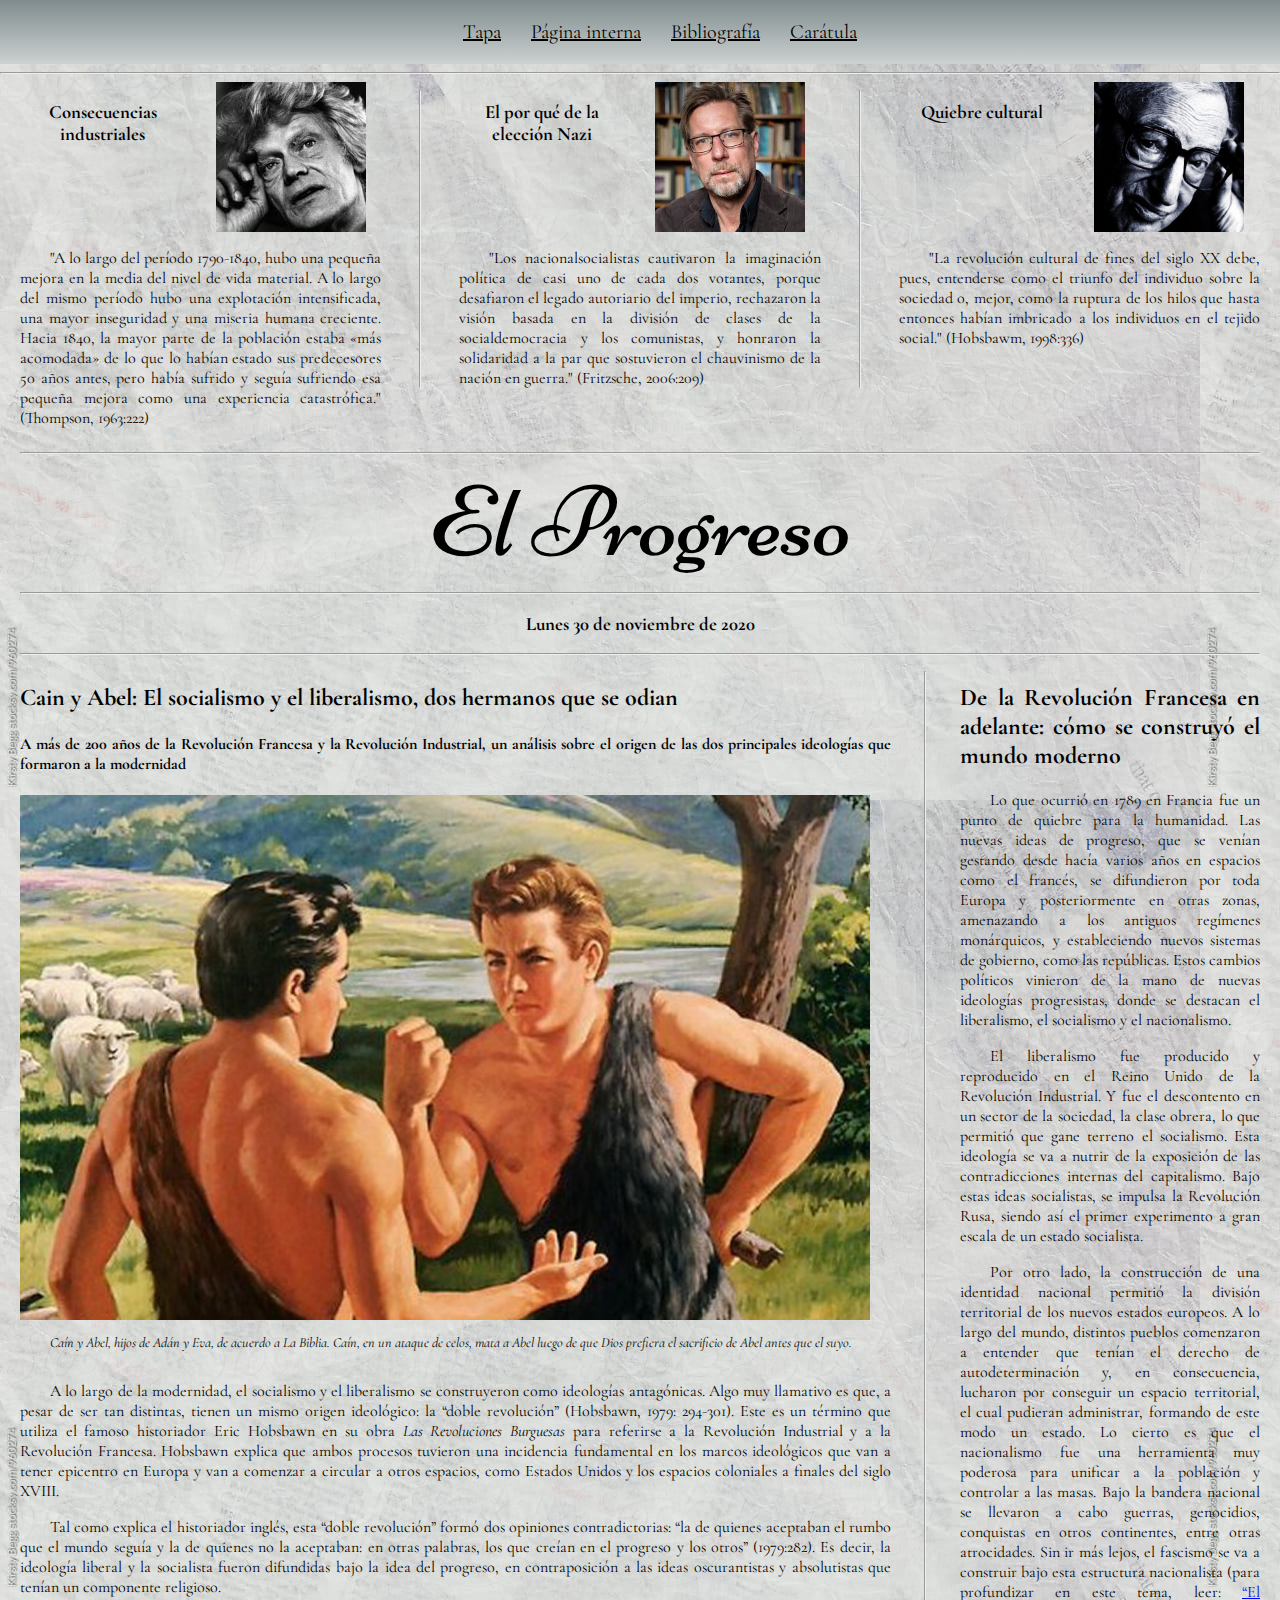
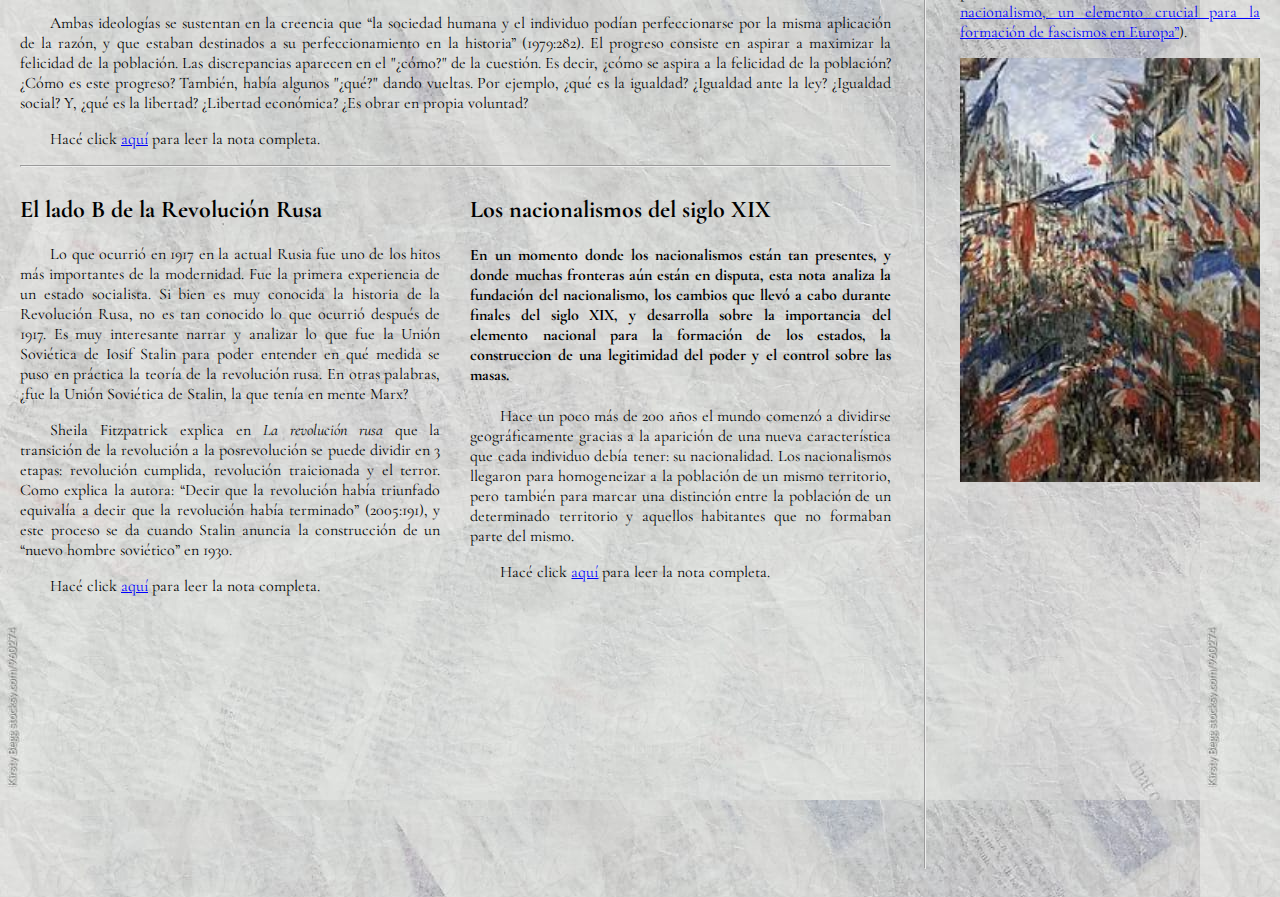
==== commit ea9b023d: "mm" ====
--- a/index.html
+++ b/index.html
@@ -3,7 +3,7 @@
 <head>
     <meta charset="UTF-8">
     <meta name="viewport" content="width=device-width, initial-scale=1.0">
-    <title>Trabajo Final</title>
+    <title>Tapa</title>
     <link rel="preconnect" href="https://fonts.gstatic.com">
     <link href="https://fonts.googleapis.com/css2?family=Cormorant+Garamond:ital,wght@0,300;0,400;0,600;1,300;1,600&ampfamily=Dosis:wght@200&ampdisplay=swap" rel="stylesheet">
     <link rel="stylesheet" href="styles.css">
@@ -12,7 +12,7 @@
 </head>
 <body>
     <!-- Header -->
-    <header class="header">
+    <header>
         <nav>
             <ul class="paginas">
                 <li><a href="index.html">Tapa</a></li>
@@ -27,30 +27,27 @@
     <section class="main-section">
         <section class="noticias-arriba">
             <article>
-                <h3 style="text-align: center;"><strong> El lado B de la Revolución Rusa</strong></h3>
-                <p>“El compromiso de liberté, égalité, fraternité es parte de casi todas las revoluciones, pero es un compromiso del que los revolucionarios que triunfan se desdicen casi inevitablemente” (Fitzpatrick, 2005:199).</p> 
                 <div class="principal-abajo">
-                    <p style="text-indent: 0%;">Hacé click <a class="azul" href="interna.html">aquí</a> para ver la nota completa.</p>
-                    <img class="img-portada" src="img/sheila fitzpatrick.jpeg" alt="fitzpatrick">
+                    <h3 style="text-align: center;"><strong>Consecuencias industriales</strong></h3>
+                    <img class="img-portada" src="img/thompson.jpg" alt="thompson">
                 </div>
+                <p>"A lo largo del período 1790-1840, hubo una pequeña mejora en la media del nivel de vida material. A lo largo del mismo período hubo una explotación intensificada, una mayor inseguridad y una miseria humana creciente. Hacia 1840, la mayor parte de la población estaba «más acomodada» de lo que lo habían estado sus predecesores 50 años antes, pero había sufrido y seguía sufriendo esa pequeña mejora como una experiencia catastrófica." (Thompson, 1963:222)</p> 
             </article>
             <hr width="1" size="300">
             <article>
-                <h3 style="text-align: center;"><strong> El lado B de la Revolución Rusa</strong></h3>
-                <p>“El compromiso de liberté, égalité, fraternité es parte de casi todas las revoluciones, pero es un compromiso del que los revolucionarios que triunfan se desdicen casi inevitablemente” (Fitzpatrick, 2005:199).</p> 
                 <div class="principal-abajo">
-                    <p style="text-indent: 0%;">Hacé click <a class="azul" href="interna.html">aquí</a> para ver la nota completa.</p>
-                    <img class="img-portada" src="img/sheila fitzpatrick.jpeg" alt="fitzpatrick">
+                    <h3 style="text-align: center;"><strong>El por qué de la elección Nazi</strong></h3>
+                    <img class="img-portada" src="img/fritzsche.jpg" alt="fritzsche">
                 </div>
+                <p>"Los nacionalsocialistas cautivaron la imaginación política de casi uno de cada dos votantes, porque desafiaron el legado autoriario del imperio, rechazaron la visión basada en la división de clases de la socialdemocracia y los comunistas, y honraron la solidaridad a la par que sostuvieron el chauvinismo de la nación en guerra." (Fritzsche, 2006:209)</p> 
             </article>
             <hr width="1" size="300">
             <article>
-                <h3 style="text-align: center;"><strong> El lado B de la Revolución Rusa</strong></h3>
-                <p>“El compromiso de liberté, égalité, fraternité es parte de casi todas las revoluciones, pero es un compromiso del que los revolucionarios que triunfan se desdicen casi inevitablemente” (Fitzpatrick, 2005:199).</p> 
                 <div class="principal-abajo">
-                    <p style="text-indent: 0%;">Hacé click <a class="azul" href="interna.html">aquí</a> para ver la nota completa.</p>
-                    <img class="img-portada" src="img/sheila fitzpatrick.jpeg" alt="fitzpatrick">
+                    <h3 style="text-align: center;"><strong>Quiebre cultural</strong></h3>
+                    <img class="img-portada" src="img/hobsbawm1.jpg" alt="hobsbawm">
                 </div>
+                <p>"La revolución cultural de fines del siglo XX debe, pues, entenderse como el triunfo del individuo sobre la sociedad o, mejor, como la ruptura de los hilos que hasta entonces habían imbricado a los individuos en el tejido social." (Hobsbawm, 1998:336) </p>
             </article>
         </section>
         <hr>
@@ -78,7 +75,7 @@
                     <p> Tal como explica el historiador inglés, esta “doble revolución” formó dos opiniones contradictorias: “la de quienes aceptaban el rumbo que el mundo seguía y la de quienes no la aceptaban: en otras palabras, los que creían en el progreso y los otros” (1979:282). Es decir, la ideología liberal y la socialista fueron difundidas bajo la idea del progreso, en contraposición a las ideas oscurantistas y absolutistas que tenían un componente religioso.</p>
                     
                     <p>Ambas ideologías se sustentan en la creencia que “la sociedad humana y el individuo podían perfeccionarse por la misma aplicación de la razón, y que estaban destinados a su perfeccionamiento en la historia” (1979:282). El progreso consiste en aspirar a maximizar la felicidad de la población. Las discrepancias aparecen en el "¿cómo?" de la cuestión. Es decir, ¿cómo se aspira a la felicidad de la población? ¿Cómo es este progreso? También, había algunos "¿qué?" dando vueltas. Por ejemplo, ¿qué es la igualdad? ¿Igualdad ante la ley? ¿Igualdad social? Y, ¿qué es la libertad? ¿Libertad económica? ¿Es obrar en propia voluntad?</p>
-                    <p>Hacé click <a class="azul" href="interna-cain.html">aquí</a> para leer la nota completa.</p>
+                    <p>Hacé click <a class="azul" href="interna-dos.html">aquí</a> para leer la nota completa.</p>
                     
                     <hr>
                     
@@ -89,11 +86,10 @@
                             </p>
                             <p>Sheila Fitzpatrick explica en <i>La revolución rusa </i> que la transición de la revolución a la posrevolución se puede dividir en 3 etapas: revolución cumplida, revolución traicionada y el terror. Como explica la autora: “Decir que la revolución había triunfado equivalía a decir que la revolución había terminado” (2005:191), y este proceso se da cuando Stalin anuncia la construcción de un “nuevo hombre soviético” en 1930.</p>
                             <p>
-                                Hacé click <a class="azul" href="interna-nac.html">aquí</a> para leer la nota completa.
+                                Hacé click <a class="azul" href="interna.html">aquí</a> para leer la nota completa.
                             </p>
                         </article>
                         <article>
-                            <a name="nacionalismo"></a>
                             <h2>Los nacionalismos del siglo XIX </h2>
                             <h4>En un momento donde los nacionalismos están tan presentes, y donde muchas fronteras aún están en disputa, esta nota analiza la fundación del nacionalismo, los cambios que llevó a cabo durante finales del siglo XIX, y desarrolla sobre la importancia del elemento nacional para la formación de los estados, la construccion de una legitimidad del poder y el control sobre las masas.</h4>
             
@@ -101,7 +97,7 @@
                             </p>
 
                             <p>
-                                Hacé click <a class="azul" href="interna-nac.html">aquí</a> para leer la nota completa.
+                                Hacé click <a class="azul" href="interna-dos.html">aquí</a> para leer la nota completa.
                             </p>
                         </article>
                     </section>
@@ -109,9 +105,9 @@
             <hr width="1" size="1800">
             <article class="nota-secundaria">
                 <h2>De la Revolución Francesa en adelante: cómo se construyó el mundo moderno</h2>
-                <p>Lo que ocurrió en 1789 en Francia fue un punto de quiebre para la humanidad. Las nuevas ideas del progreso, que se venían gestando en espacios como el francés hace muchos años, se difundieron por toda Europa y posteriormente en otros espacios, amenazando a los antiguos regímenes monárquicos, y estableciendo nuevos sistemas de gobierno, como las repúblicas. Estos cambios políticos, vinieron de la mano con nuevas ideologías progresistas, donde se destacan el liberalismo, el socialismo y el nacionalismo.</p>
-                <p>El liberalismo fue producido y  reproducido en el Reino Unido de la Revolución Industrial. Y es gracias al descontento en un sector de la sociedad, la clase obrera, que permite que gane terreno el socialismo. El socialismo se va a nutrir de mostrar las contradicciones internas de este capitalismo. Bajo estas ideas socialista, se impulsa la Revolución Rusa, siendo así el primer experimento a gran escala de un estado socialista. </p>
-                <p>Por otro lado, la construcción de una identidad nacional permitió la división territorial de los nuevos estados Europeos. A lo largo del mundo, distintos pueblos comenzaron a entender que tenían el derecho de autodeterminación, y en consecuencia, lucharon por conseguir un espacio territorial que puedan administrar, pudiendo formar así un estado. Lo cierto es que el nacionalismo fue una herramienta muy poderosa para unificar a la población y controlar a las masas. Bajo la bandera nacional se llevaron a cabo guerras, genocidios, conquistas en otros continentes, entre otras atrocidades. Sin ir más lejos, el fascismo se va a construir bajo esta estructura nacionalista (para profundizar en este tema, leer: <a class="azul" href="#nacionalismo"> “El nacionalismo, un elemento crucial para la formación de fascismos en Europa”</a>).</p>
+                <p>Lo que ocurrió en 1789 en Francia fue un punto de quiebre para la humanidad. Las nuevas ideas de progreso, que se venían gestando desde hacía varios años en espacios como el francés, se difundieron por toda Europa y posteriormente en otras zonas, amenazando a los antiguos regímenes monárquicos, y estableciendo nuevos sistemas de gobierno, como las repúblicas. Estos cambios políticos vinieron de la mano de nuevas ideologías progresistas, donde se destacan el liberalismo, el socialismo y el nacionalismo.</p>
+                <p>El liberalismo fue producido y reproducido en el Reino Unido de la Revolución Industrial. Y fue el descontento en un sector de la sociedad, la clase obrera, lo que permitió que gane terreno el socialismo. Esta ideología se va a nutrir de la exposición de las contradicciones internas del capitalismo. Bajo estas ideas socialistas, se impulsa la Revolución Rusa, siendo así el primer experimento a gran escala de un estado socialista. </p>
+                <p>Por otro lado, la construcción de una identidad nacional permitió la división territorial de los nuevos estados europeos. A lo largo del mundo, distintos pueblos comenzaron a entender que tenían el derecho de autodeterminación y, en consecuencia, lucharon por conseguir un espacio territorial, el cual pudieran administrar, formando de este modo un estado. Lo cierto es que el nacionalismo fue una herramienta muy poderosa para unificar a la población y controlar a las masas. Bajo la bandera nacional se llevaron a cabo guerras, genocidios, conquistas en otros continentes, entre otras atrocidades. Sin ir más lejos, el fascismo se va a construir bajo esta estructura nacionalista (para profundizar en este tema, leer: <a class="azul" href="#nacionalismo"> “El nacionalismo, un elemento crucial para la formación de fascismos en Europa”</a>).</p>
                 <img style="width: 300px;" src="img/nac.jpg" alt="rev-francesa">
             </article>
         </section>
--- a/styles.css
+++ b/styles.css
@@ -7,6 +7,7 @@
     /* font-family: 'Times New Roman', Times, serif; */
     background-image: url("img/background2.jpg");
     font-family: 'Cormorant Garamond', serif;    
+    text-align: justify;
     margin: 0px;
     width: 100%;
 }
@@ -59,6 +60,7 @@
 nav{
     display: flex;
     justify-content: center;
+    background-image: linear-gradient(#7F8C8D,#CCD1D1)
 }
 
 .paginas{
@@ -143,16 +145,46 @@
     width: 400px;
 }
 
+.opiniones{
+    display: grid;
+    grid-template-columns: 1fr 0.1fr 1fr;
+    gap: 30px
+}
+
+.img-text{
+    display: grid;
+    grid-template-columns: 1fr 3fr;
+    gap: 30px;
+}
+
 .stalin{
     display: flex;
     flex-direction: column;
 }
 
 .stalin img{
-    width: 600px;
+    width: 500px;
 }
 
 #poder-nazi{
     width: 270px;
     height: 310px;
+}
+
+/* Interna dos */
+
+.dos-filas{
+    display: grid;
+    grid-template-columns: 2fr 0.1fr 2fr;
+}
+
+.center{
+    display: flex;
+    flex-direction: column;
+    justify-content: center;
+}
+
+.center img{
+    width: 100%;
+    margin: 0;
 }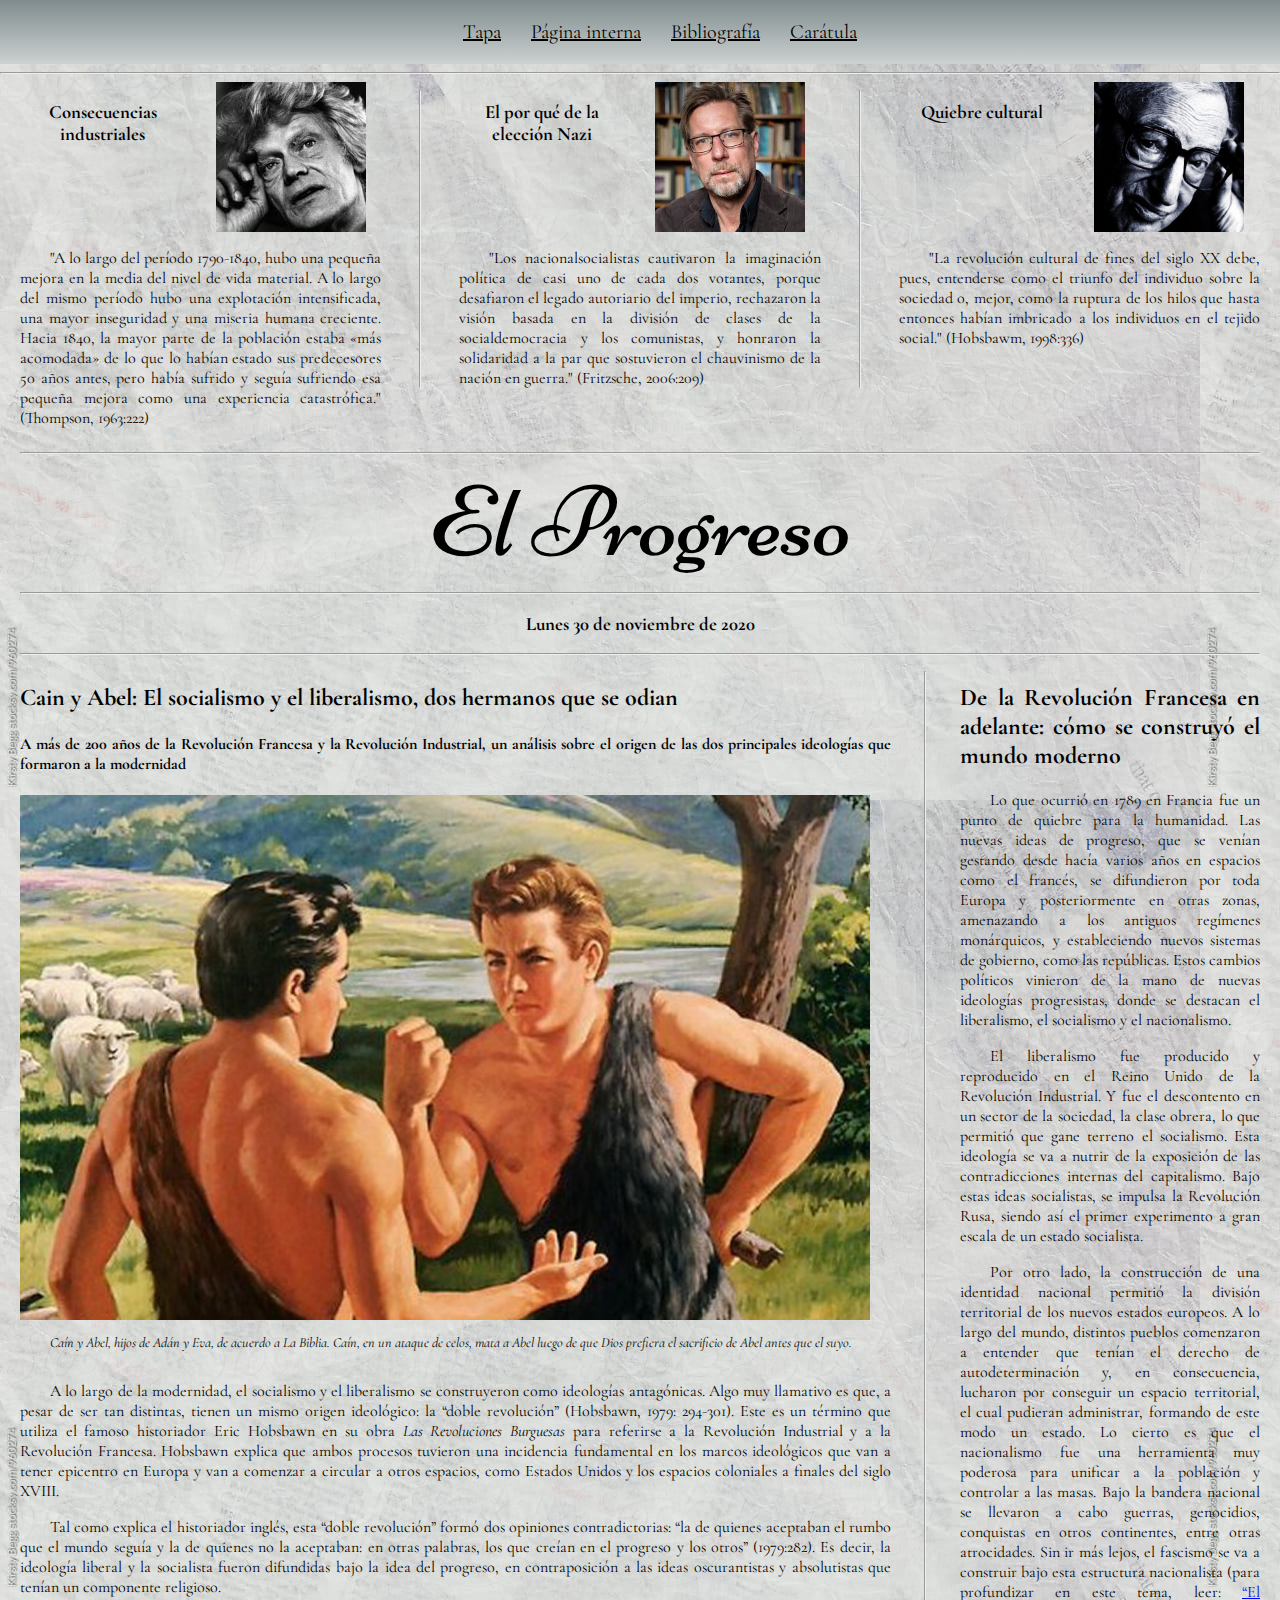
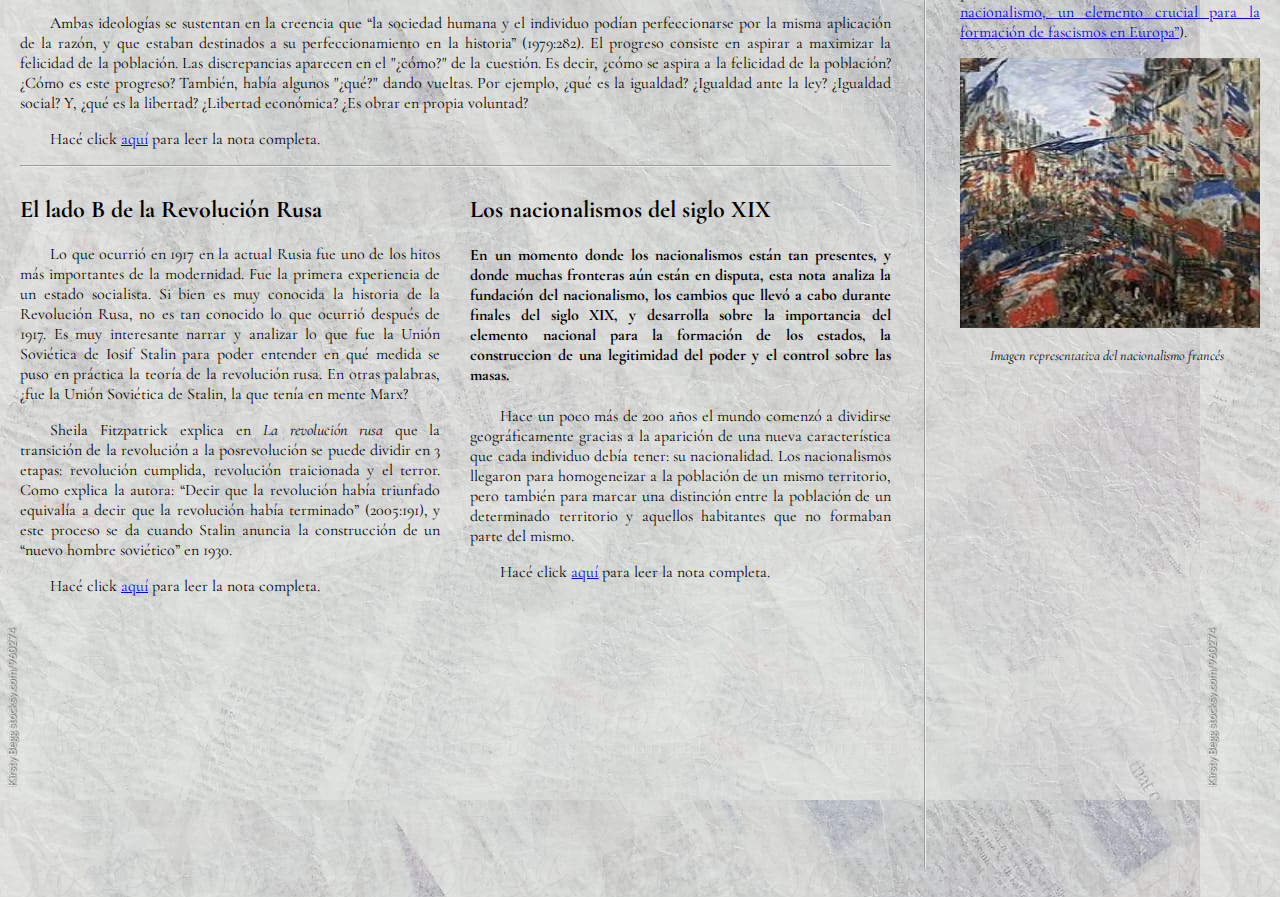
==== commit 9c898753: "m" ====
--- a/index.html
+++ b/index.html
@@ -107,8 +107,9 @@
                 <h2>De la Revolución Francesa en adelante: cómo se construyó el mundo moderno</h2>
                 <p>Lo que ocurrió en 1789 en Francia fue un punto de quiebre para la humanidad. Las nuevas ideas de progreso, que se venían gestando desde hacía varios años en espacios como el francés, se difundieron por toda Europa y posteriormente en otras zonas, amenazando a los antiguos regímenes monárquicos, y estableciendo nuevos sistemas de gobierno, como las repúblicas. Estos cambios políticos vinieron de la mano de nuevas ideologías progresistas, donde se destacan el liberalismo, el socialismo y el nacionalismo.</p>
                 <p>El liberalismo fue producido y reproducido en el Reino Unido de la Revolución Industrial. Y fue el descontento en un sector de la sociedad, la clase obrera, lo que permitió que gane terreno el socialismo. Esta ideología se va a nutrir de la exposición de las contradicciones internas del capitalismo. Bajo estas ideas socialistas, se impulsa la Revolución Rusa, siendo así el primer experimento a gran escala de un estado socialista. </p>
-                <p>Por otro lado, la construcción de una identidad nacional permitió la división territorial de los nuevos estados europeos. A lo largo del mundo, distintos pueblos comenzaron a entender que tenían el derecho de autodeterminación y, en consecuencia, lucharon por conseguir un espacio territorial, el cual pudieran administrar, formando de este modo un estado. Lo cierto es que el nacionalismo fue una herramienta muy poderosa para unificar a la población y controlar a las masas. Bajo la bandera nacional se llevaron a cabo guerras, genocidios, conquistas en otros continentes, entre otras atrocidades. Sin ir más lejos, el fascismo se va a construir bajo esta estructura nacionalista (para profundizar en este tema, leer: <a class="azul" href="#nacionalismo"> “El nacionalismo, un elemento crucial para la formación de fascismos en Europa”</a>).</p>
-                <img style="width: 300px;" src="img/nac.jpg" alt="rev-francesa">
+                <p>Por otro lado, la construcción de una identidad nacional permitió la división territorial de los nuevos estados europeos. A lo largo del mundo, distintos pueblos comenzaron a entender que tenían el derecho de autodeterminación y, en consecuencia, lucharon por conseguir un espacio territorial, el cual pudieran administrar, formando de este modo un estado. Lo cierto es que el nacionalismo fue una herramienta muy poderosa para unificar a la población y controlar a las masas. Bajo la bandera nacional se llevaron a cabo guerras, genocidios, conquistas en otros continentes, entre otras atrocidades. Sin ir más lejos, el fascismo se va a construir bajo esta estructura nacionalista (para profundizar en este tema, leer: <a class="azul" href="interna.html"> “El nacionalismo, un elemento crucial para la formación de fascismos en Europa”</a>).</p>
+                <img style="width: 300px; height: 270px;" src="img/nac.jpg" alt="rev-francesa">
+                <p class="explicacion-img">Imagen representativa del nacionalismo francés</p>
             </article>
         </section>
     </section>
--- a/styles.css
+++ b/styles.css
@@ -145,12 +145,6 @@
     width: 400px;
 }
 
-.opiniones{
-    display: grid;
-    grid-template-columns: 1fr 0.1fr 1fr;
-    gap: 30px
-}
-
 .img-text{
     display: grid;
     grid-template-columns: 1fr 3fr;
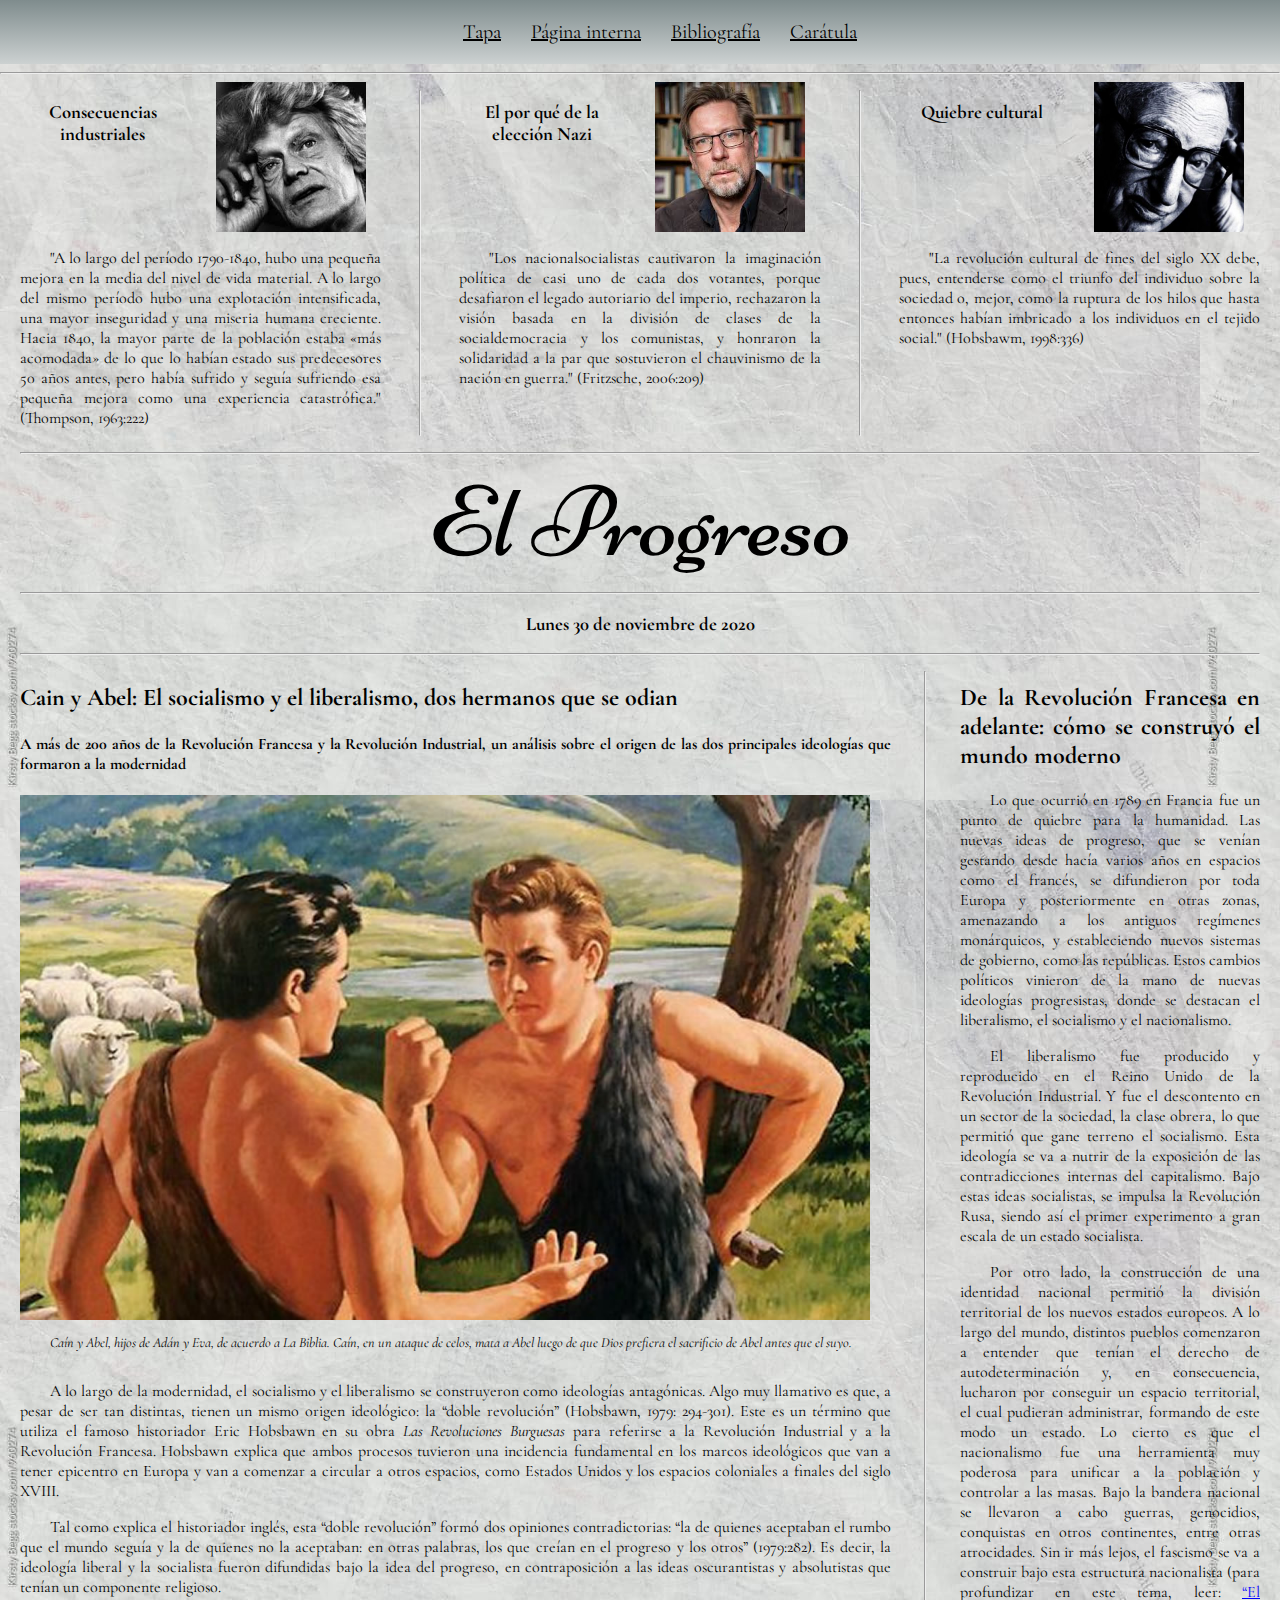
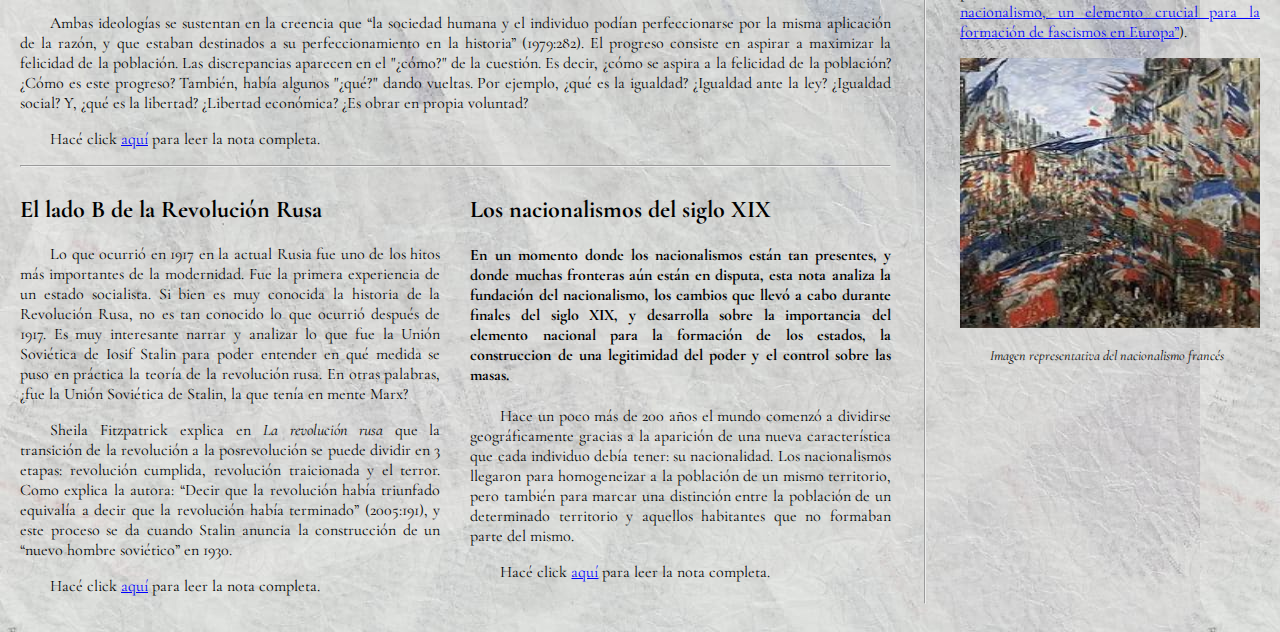
==== commit 1a2a4601: "isto" ====
--- a/index.html
+++ b/index.html
@@ -6,9 +6,9 @@
     <title>Tapa</title>
     <link rel="preconnect" href="https://fonts.gstatic.com">
     <link href="https://fonts.googleapis.com/css2?family=Cormorant+Garamond:ital,wght@0,300;0,400;0,600;1,300;1,600&ampfamily=Dosis:wght@200&ampdisplay=swap" rel="stylesheet">
-    <link rel="stylesheet" href="styles.css">
-    <link href="https://fonts.googleapis.com/css2?family=Niconne&display=swap" rel="stylesheet">
-    <link href="https://fonts.googleapis.com/css2?family=Source+Code+Pro&display=swap" rel="stylesheet">
+    <link rel="stylesheet" href="b.css">
+    <link href="https://fonts.googleapis.com/css2?family=Niconne&ampdisplay=swap" rel="stylesheet">
+    <link href="https://fonts.googleapis.com/css2?family=Source+Code+Pro&ampdisplay=swap" rel="stylesheet">
 </head>
 <body>
     <!-- Header -->
@@ -33,7 +33,7 @@
                 </div>
                 <p>"A lo largo del período 1790-1840, hubo una pequeña mejora en la media del nivel de vida material. A lo largo del mismo período hubo una explotación intensificada, una mayor inseguridad y una miseria humana creciente. Hacia 1840, la mayor parte de la población estaba «más acomodada» de lo que lo habían estado sus predecesores 50 años antes, pero había sufrido y seguía sufriendo esa pequeña mejora como una experiencia catastrófica." (Thompson, 1963:222)</p> 
             </article>
-            <hr width="1" size="300">
+            <hr>
             <article>
                 <div class="principal-abajo">
                     <h3 style="text-align: center;"><strong>El por qué de la elección Nazi</strong></h3>
@@ -41,7 +41,7 @@
                 </div>
                 <p>"Los nacionalsocialistas cautivaron la imaginación política de casi uno de cada dos votantes, porque desafiaron el legado autoriario del imperio, rechazaron la visión basada en la división de clases de la socialdemocracia y los comunistas, y honraron la solidaridad a la par que sostuvieron el chauvinismo de la nación en guerra." (Fritzsche, 2006:209)</p> 
             </article>
-            <hr width="1" size="300">
+            <hr>
             <article>
                 <div class="principal-abajo">
                     <h3 style="text-align: center;"><strong>Quiebre cultural</strong></h3>
@@ -102,7 +102,7 @@
                         </article>
                     </section>
             </article> 
-            <hr width="1" size="1800">
+            <hr>
             <article class="nota-secundaria">
                 <h2>De la Revolución Francesa en adelante: cómo se construyó el mundo moderno</h2>
                 <p>Lo que ocurrió en 1789 en Francia fue un punto de quiebre para la humanidad. Las nuevas ideas de progreso, que se venían gestando desde hacía varios años en espacios como el francés, se difundieron por toda Europa y posteriormente en otras zonas, amenazando a los antiguos regímenes monárquicos, y estableciendo nuevos sistemas de gobierno, como las repúblicas. Estos cambios políticos vinieron de la mano de nuevas ideologías progresistas, donde se destacan el liberalismo, el socialismo y el nacionalismo.</p>
--- a/b.css
+++ b/b.css
@@ -0,0 +1,184 @@
+*{
+    box-sizing: border-box;
+}
+
+/* General */
+body{
+    /* font-family: 'Times New Roman', Times, serif; */
+    background-image: url("img/background2.jpg");
+    font-family: 'Cormorant Garamond', serif;    
+    text-align: justify;
+    margin: 0px;
+    width: 100%;
+}
+
+.main-section{
+    padding: 0px 20px 20px 20px;
+}
+
+p{
+    text-indent: 30px;
+}
+
+.negrita{
+    font-weight: 400;
+}
+
+.azul{
+    color: blue;
+    text-decoration: underline;
+}
+.autores{
+    color: #636363 ;
+}
+.compartida{
+    display: grid;
+    grid-template-columns: 1fr 1fr;
+    gap: 35px;
+}
+
+.compartida img{
+    width: 500px;
+    height: auto;
+    margin-top: 20px;
+}
+
+.explicacion-img{
+    font-style: italic;
+    font-size: 14px;
+}
+a{
+    text-decoration: none;
+    color: black;
+}
+
+section{
+    gap: 30px;
+}
+/* Header */
+
+nav{
+    display: flex;
+    justify-content: center;
+    background-image: linear-gradient(#7F8C8D,#CCD1D1)
+}
+
+.paginas{
+    list-style-type: none;
+    display: flex;
+    font-size: 20px;
+    gap: 30px;
+}
+.paginas li:hover{
+    font-size: 25px;
+}
+
+.paginas a{
+    color: black;
+    text-decoration: underline;
+}
+
+/* Notas de arriba */
+.noticias-arriba{
+    display: grid;
+    grid-template-columns: 2fr 0.1fr 2fr 0.1fr 2fr;
+    font-weight:400;
+    text-align: justify;
+}
+
+.img-portada{
+    width: 150px;
+    display: flex;
+    justify-content: center;
+}
+
+/* Noticias principales */
+.principal-arriba{
+    display: grid;
+    grid-template-columns: 6fr 0.2fr 2fr;
+    gap: 20px;
+}
+
+.imagen{
+    display: flex;
+    flex-direction: column;
+    width: 100%;
+}
+
+.imagen img{
+    display: inline-block;
+    width: 850px;
+}
+
+.titulo h1{
+    font-family: 'Niconne', cursive;
+    font-size: 100px;
+    text-decoration: none;
+    text-align: center;
+    font-weight: 500;
+    margin-top: 4px;
+    margin-bottom: 4px;
+}
+
+.titulo h3{
+    text-align: center;
+}
+
+/* Abajo */
+.principal-abajo{
+    display: grid;
+    grid-template-columns: 1fr 1fr ;
+    gap: 30px;
+}
+
+/* INTERNA */
+.principal-interna{
+    width: 100%;
+}
+
+/* Opinión */
+.nota-abajo-centro{
+    width: 50%;
+}
+
+.nota-abajo-centro img{
+    width: 400px;
+}
+
+.img-text{
+    display: grid;
+    grid-template-columns: 1fr 3fr;
+    gap: 30px;
+}
+
+.stalin{
+    display: flex;
+    flex-direction: column;
+}
+
+.stalin img{
+    width: 500px;
+}
+
+#poder-nazi{
+    width: 270px;
+    height: 310px;
+}
+
+/* Interna dos */
+
+.dos-filas{
+    display: grid;
+    grid-template-columns: 2fr 0.1fr 2fr;
+}
+
+.center{
+    display: flex;
+    flex-direction: column;
+    justify-content: center;
+}
+
+.center img{
+    width: 100%;
+    margin: 0;
+}